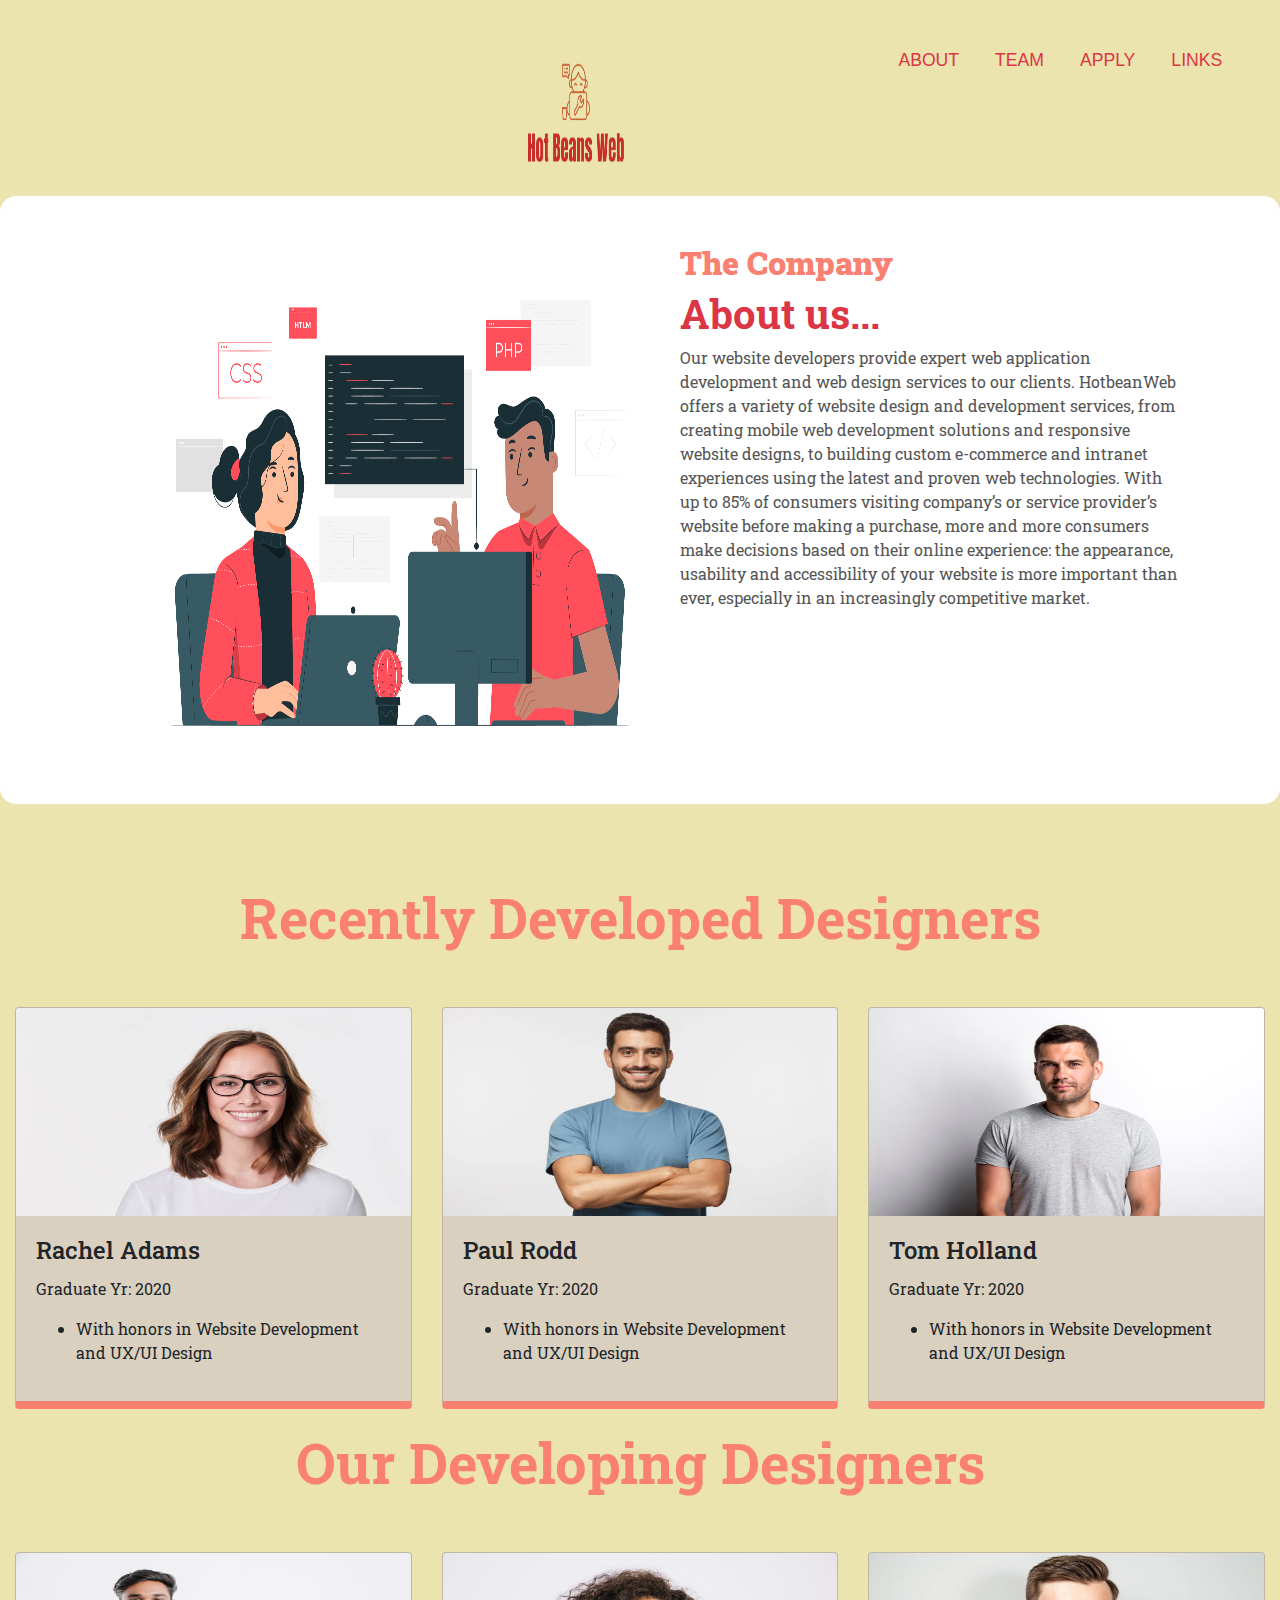
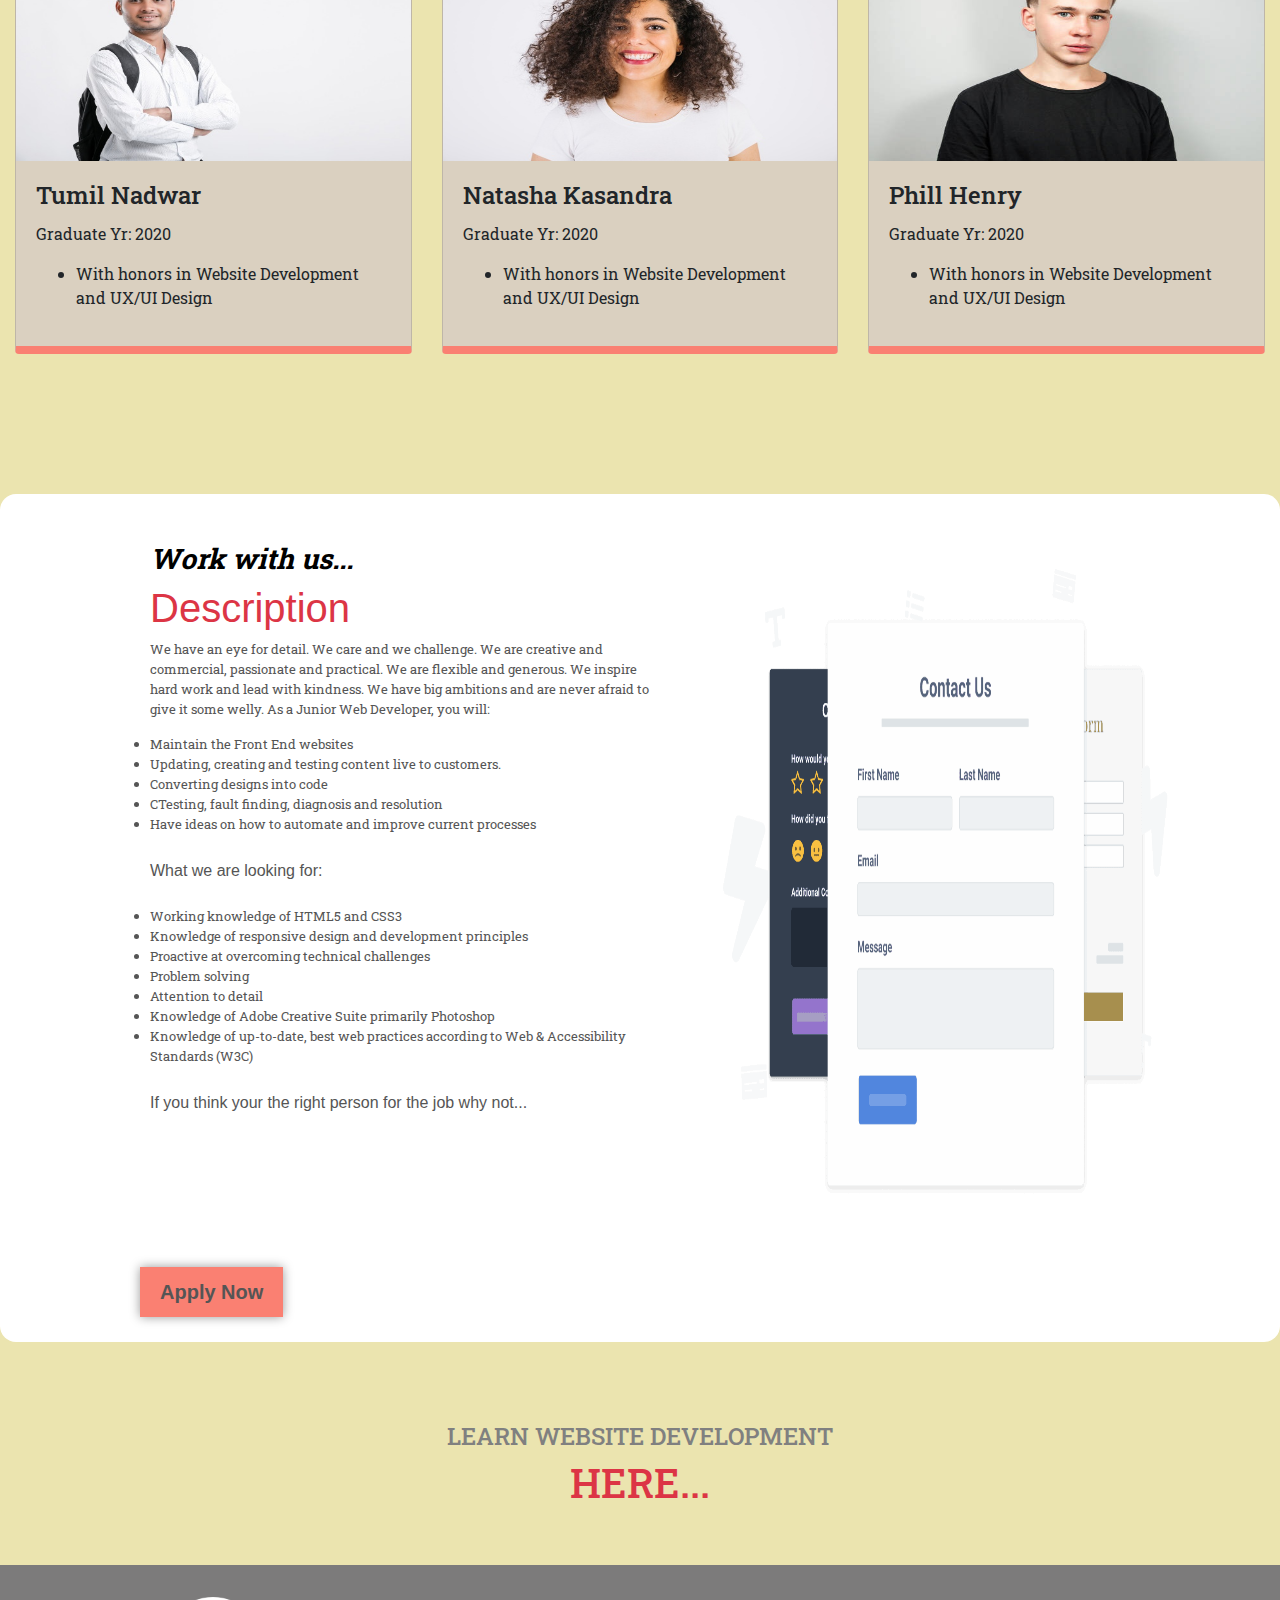
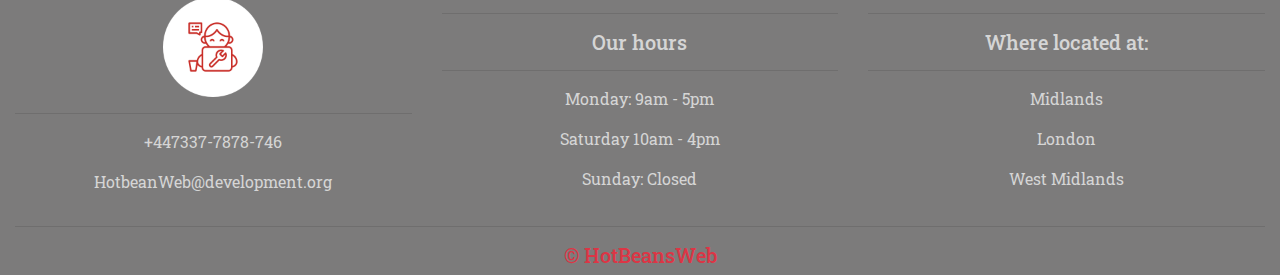
==== index.html @ bc4b5f32 "Added files" ====
<!doctype html>
<html lang="en">
  <head>
    
    <!-- Required meta tags -->
    <meta charset="utf-8">
    <meta name="viewport" content="width=device-width, initial-scale=1, shrink-to-fit=no">

    <!-- Bootstrap CSS -->
    <link rel="stylesheet" href="https://stackpath.bootstrapcdn.com/bootstrap/4.3.1/css/bootstrap.min.css" integrity="sha384-ggOyR0iXCbMQv3Xipma34MD+dH/1fQ784/j6cY/iJTQUOhcWr7x9JvoRxT2MZw1T" crossorigin="anonymous">
  
  
      
    <!-- Optional JavaScript -->
    <!-- jQuery first, then Popper.js, then Bootstrap JS -->
    <script src="https://code.jquery.com/jquery-3.3.1.slim.min.js" integrity="sha384-q8i/X+965DzO0rT7abK41JStQIAqVgRVzpbzo5smXKp4YfRvH+8abtTE1Pi6jizo" crossorigin="anonymous"></script>
    <script src="https://cdnjs.cloudflare.com/ajax/libs/popper.js/1.14.7/umd/popper.min.js" integrity="sha384-UO2eT0CpHqdSJQ6hJty5KVphtPhzWj9WO1clHTMGa3JDZwrnQq4sF86dIHNDz0W1" crossorigin="anonymous"></script>
    <script src="https://stackpath.bootstrapcdn.com/bootstrap/4.3.1/js/bootstrap.min.js" integrity="sha384-JjSmVgyd0p3pXB1rRibZUAYoIIy6OrQ6VrjIEaFf/nJGzIxFDsf4x0xIM+B07jRM" crossorigin="anonymous"></script>
    
    <!--JS-->
    <!--Css-->
    <link rel="stylesheet" type="text/css" href="stylesheet.css">
    <!--Fonts-->
    <link rel="preconnect" href="https://fonts.gstatic.com">
    <link href="https://fonts.googleapis.com/css2?family=Patua+One&family=Roboto+Slab:wght@400;700&display=swap" rel="stylesheet">
    <!--Font Awesome-->
    <link rel="stylesheet" href="https://use.fontawesome.com/releases/v5.15.2/css/all.css" integrity="sha384-vSIIfh2YWi9wW0r9iZe7RJPrKwp6bG+s9QZMoITbCckVJqGCCRhc+ccxNcdpHuYu" crossorigin="anonymous">
  </head> 
  <title>HotBeans| Web Development</title> 
  <body>
    <!--Nav-->
    <div class="navbar navbar-expand-md navbar-light">
        <div class="container-fluid pt-4">
            <a class="navbar-brand pl-5" href=""><img src="Assets/logo/logo_small.png">
            </a> 
            <button class="navbar-toggler" type="button" data-toggle="collapse" data-target="#navbarResponsive">
                <span class="navbar-toggler-icon"></span>
            </button>
            <div class="collapse navbar-collapse" id="navbarResponsive">
                <ul class="navbar-nav ml-auto">
                    <li class="nav-item active">
                        <a class="nav-link text-danger"" href="#about">About</a>
                    </li>
                    <li class="nav-item">
                        <a class="nav-link text-danger" href="#team">Team</a>
                    </li>
                    <li class="nav-item">
                        <a class="nav-link text-danger"" href="#apply">Apply</a>
                    </li>
                    <li class="nav-item">
                        <a class="nav-link text-danger"" href="#links">Links</a>
                    </li>
                </ul>
            </div>
        </div> 
        </div> 

    <!--Company profile-->
    <div id="about" class="container-fluid">
        <div class="row about_row">
            <div class="col-lg-6 pt-5">
                <img src="Assets/3659197.jpg" class="img-fluid">
            </div>
            <div class="col-xs-3 col-lg-6 col-md-4 pt-5">
                <div class="about-text">
                    <h3><b>The Company</b></h3>
                    <h1 class="text-danger">About us...</h1>
                    <p>Our website developers provide expert web application development and web design services to our clients. HotbeanWeb offers a variety of website design and development services, from creating mobile web development solutions and responsive website designs, to building custom e-commerce and intranet experiences using the latest and proven web technologies. With up to 85% of consumers visiting company’s or service provider’s website before making a purchase, more and more consumers make decisions based on their online experience: the appearance, usability and accessibility of your website is more important than ever, especially in an increasingly competitive market.</p>                
                </div>
            </div>    
        </div>
    </div>
    <!--Existing Developers profile-->
    <div class="container-fluid padding pb-5">
        <div class="row welcome text-center">
            <div class="col-12">
                <h1 id="team" class="display-4">Recently Developed Designers</h1>
            </div>
            <hr>
        </div>
    </div>
    <div class="container-fluid padding">
        <div class="row padding">
            <div class="col-md-4">
               <div class="card">
                <img class="card-img-top" src="Assets/employee1.png" style="height: 13rem;">
                <div class="card-body">
                    <h4 class="card-title">Rachel Adams</h4>
                    <p class="card-text">Graduate Yr: 2020
                        <ul>
                            <li>With honors in Website Development and UX/UI Design</li>
                        </ul> 
                    </p>
                </div>
               </div>
            </div>
            <div class="col-md-4">
               <div class="card">
                <img class="card-img-top" src="Assets/employee2.png" style="height: 13rem;">
                <div class="card-body">
                    <h4 class="card-title">Paul Rodd</h4>
                    <p class="card-text">Graduate Yr: 2020
                        <ul>
                            <li>With honors in Website Development and UX/UI Design</li>
                        </ul> 
                    </p>
                </div>
               </div>
            </div>
            <div class="col-md-4">
               <div class="card">
                <img class="card-img-top" src="Assets/employee3.png" style="height: 13rem;">
                <div class="card-body">
                    <h4 class="card-title">Tom Holland</h4>
                    <p class="card-text">Graduate Yr: 2020
                        <ul>
                            <li>With honors in Website Development and UX/UI Design</li>
                        </ul>    
                    </p>
                </div>
               </div>
            </div>
<div class="container-fluid padding pb-5">
        <div class="row welcome text-center">
        <div class="col-12">
            <h1 id="team" class="display-4">Our Developing Designers</h1>
        </div>
        <hr>
    </div>
 </div>
            <div class="col-md-4">
                <div class="card">
                 <img class="card-img-top" src="Assets/employee6.png" style="height: 13rem;">
                 <div class="card-body">
                     <h4 class="card-title">Tumil Nadwar</h4>
                     <p class="card-text">Graduate Yr: 2020
                         <ul>
                             <li>With honors in Website Development and UX/UI Design</li>
                         </ul> 
                     </p>
                 </div>
                </div>
             </div>
             <div class="col-md-4">
                <div class="card">
                 <img class="card-img-top" src="Assets/employee4.png" style="height: 13rem;">
                 <div class="card-body">
                     <h4 class="card-title">Natasha Kasandra</h4>
                     <p class="card-text">Graduate Yr: 2020
                         <ul>
                             <li>With honors in Website Development and UX/UI Design</li>
                         </ul> 
                     </p>
                 </div>
                </div>
             </div>
             <div class="col-md-4">
                <div class="card">
                 <img class="card-img-top" src="Assets/employee5.png" style="height: 13rem;">
                 <div class="card-body">
                     <h4 class="card-title">Phill Henry</h4>
                     <p class="card-text">Graduate Yr: 2020
                         <ul>
                             <li>With honors in Website Development and UX/UI Design</li>
                         </ul> 
                     </p>
                 </div>
                </div>
             </div>
        </div>
        </div>
    <!--Job requirement-->
    <div id="apply" class="container-fluid">
        <div class="row apply_row">
            <div class="col-xs-3 col-lg-6 col-md-4 pt-5">
                <div class="about-text">
                    <h3><i>Work with us...</i></h3>
                    <h1 class="text-danger">Description</h1>
                    <p>
                        We have an eye for detail. We care and we challenge. We are creative and commercial, passionate and practical. We are flexible and generous. We inspire hard work and lead with kindness. We have big ambitions and are never afraid to give it some welly.
                            As a Junior Web Developer, you will:
                        <lu>
                                <li>Maintain the Front End websites</li>
                                <li>Updating, creating and testing content live to customers.</li>
                                <li>Converting designs into code</li>
                                <li>CTesting, fault finding, diagnosis and resolution</li>
                                <li>Have ideas on how to automate and improve current processes</li>
                        </lu>
                        <br>
                    What we are looking for:
                        <lu>
                            <br>
                            <br>
                                <li>Working knowledge of HTML5 and CSS3</li>
                                <li>Knowledge of responsive design and development principles</li>
                                <li>Proactive at overcoming technical challenges</li>
                                <li>Problem solving</li>
                                <li>Attention to detail</li>
                                <li>Knowledge of Adobe Creative Suite primarily Photoshop</li>
                                <li>Knowledge of up-to-date, best web practices according to Web & Accessibility Standards (W3C)</li>
                        </ul>
                        <br>
                    If you think your the right person for the job why not...
                     </p>                
                </div>
            </div>    
            <div class="col-lg-6 pt-5">
                <img src="Assets/Applylogo.png" class="img-fluid">
            </div> 
            <div class="centre">
                <input type="checkbox" id="show">
                <label for="show" class="show-btn">Apply Now</label>
                <div class="container-form">
                    <label for="show" class="close-btn fas fa-times"></label>
                    <div class="h-text">Application Form</div>
                    <form action="#" id="myForm">
                        <div class="data">
                                <input type="first name" class="form-control" id="inputFirstName" placeholder="First Name" required>
                                <input type="last name" class="form-control" id="inputLastName" placeholder="Last Name" required>
                            <label>Date of Birth: 
                                <input type="date" class="form-control" id="inputDob" placeholder="D.o.B">
                            </label>
                            <label>Contact: 
                                <input type="phone number" class="form-control" id="inputPhone" placeholder="Phone No:">
                                <input type="email" class="form-control" id="inputEmail" placeholder="Email: " required>
                            </label>
                        </div>
                        <label>Address: </label>
                        <div class="form-group"">
                            <input type="street" class="form-control" id="autocomplete" placeholder="Street">
                            <input type="street" class="form-control" id="autocomplete" placeholder="Street Line 2">
                            <input type="city"   class="form-control"  id="inputCity"    placeholder="City">
                            <input type="county" class="form-control"  id="inputCounty"  placeholder="County">
                            <input type="postcode" class="form-control" id="inputCounty" placeholder="PostCode">
                        </div>
                        <div class="data-1">
                            <label>Upload Resume: </label>
                            <input type="file" id="myFile" name="filename">
                        </div>
                    </form>
                    <div class="h-text"> Job Skills & Training</div>
                    <div class="txtb">
                        <label>Describe your skills :</label>
                        <textarea></textarea>
                    </div>
                    <a class="btn">Submit</a>
                </div>
            </div>       
        </div>
    </div>
    <!--Link to other Web Courses-->
    <div id="links" class="container-fluid">
        <div class="container-fluid padding">
            <div class="row text-center padding">
                <div class="col-12">
                    <h4>Learn Website Development</h4>
                    <h1 class="text-danger">Here...<a href="https://www.freecodecamp.org/"><i class="fab fa-free-code-camp fa-3x"></i></a> </h1>
                </div>  
            </div>
        </div>
    </div>    
    <!--footer-->
    <footer>
        <div class="container-fluid padding">
        <div class="row text-center">
           <div class="col-md-4">
               <img id="Contact" src="Assets/logo/logo_small_icon_only.png" width="100px" height="100px">
               <hr class="light">
               <p>+447337-7878-746</p>
               <p>HotbeanWeb@development.org</p>
           </div>
           <div class="col-md-4">
               <hr class="light">
               <h5>Our hours</h5>
               <hr class="light">
               <p>Monday: 9am - 5pm</p>
               <p>Saturday 10am - 4pm</p>
               <p>Sunday: Closed</p>
           </div>
           <div class="col-md-4">
               <hr class="light">
               <h5>Where located at: </h5>
               <hr class="light">
               <p>Midlands</p>
               <p>London</p>
               <p>West Midlands</p>
           </div>
           <div class="col-12">
               <hr class="light-100">
               <h5 class="text-danger">&copy; HotBeansWeb</h5>
           </div>
        </div>
        </div>
    </footer>
       </html>
  </body>
  
</html>
---- stylesheet.css ----
html, body {
    background-color: #ebe4af;; 
    scroll-behavior: smooth;
} 


/* Navbar*/
.navbar {
    border: 2px solid transparent;
    padding: .8rem;
}
.navbar-nav li {
    padding-right: 20px;
    text-transform: uppercase;
}
.nav-link{
    font-size: 1.1em !important;
}

.nav-link:hover {
    text-decoration: none;
    border-bottom: 2px solid salmon;
    transition: 0.5 ease;
}
.navbar-brand img{
    width: 50%;
    height: 100px;
    position: relative;
    left: 450px;
    margin-bottom: -100px;
}

/*about*/

#about {
    background: white;
    border-radius: 1rem;
    margin: 100px;
    margin-left: 0px;
    padding: 100px;
    color: #555;
    font-family: 'Roboto Slab', serif;
    font-weight: 400;
}
#about h3 {
    font-family: 'Roboto Slab', serif;
    font-weight: 700;
    color: salmon;
    font-size: xx-large;
}
#about h1 {
    font-family: 'Roboto Slab', serif;
    font-weight: 700;
    
}
.about_row img{
    width: auto;
    height: 60vh;
    padding-left: -60px;
    padding-top: 10px;
    justify-content: center;
}
.about_row {
    padding-left: 50px;
    padding-bottom: 50px;
    margin-top: -100px;
    margin-bottom: -130px;
}
/*Team*/
.welcome{
    margin-top: -40px;
}
.welcome h1{
    font-family: 'Roboto Slab', serif;
    font-weight: 700;
    color: salmon;
    margin-top: 20px;
}
.card{
    font-family: 'Roboto Slab', serif;
    font-weight: 400;
}
.card{
    border-bottom: 8px solid salmon;
    background: #dad0c0;
    margin-bottom: 40px;
}
/*Apply*/
#apply {
    background: white;
    border-radius: 1rem;
    margin: 100px;
    margin-left: 0px;
    padding: 100px;
    color:  #555;
}
#apply h3{
    font-family: 'Roboto Slab', serif;
    font-weight: 700;
    color: black;
}
#apply p{
    font-family: 'Roboto Slab', serif;
    font-weight:  400;
    font-size: smaller;

}
#apply li{
    font-family: 'Roboto Slab', serif;
    font-weight:  400;
    font-size: smaller;

}
.apply_row img{
    max-width: 100%;
    height: 80vh;
    padding-left: 30px;
    padding-top: 10px;
    justify-content: center;
}
.apply_row {
    padding-left: 50px;
    padding-bottom: 50px;
    margin-top: -100px;
    margin-bottom: -130px;
}

/*Form*/
.show-btn{
    background: salmon;
    padding: 10px 20px;
    font-size: 20px;
    font-weight: 700;
    cursor: pointer;
    box-shadow: 0px 0px 10px rgba(0,0,0,0.4);
    
}
.close-btn{
    cursor: pointer;
    justify-content: right;
    position: absolute;
    left: 90%;
}
.close-btn:hover{
    color: rgb(20, 20, 161);
}
input[type="checkbox"]{
    display: none;
}
.container-form{
    position: relative;
    top: 45%;
    left: 70%;
    margin: 0 auto;
    margin-bottom: 100px;
    transform: translate(-50%, -50%);
    font-family: 'Roboto Slab', serif;
    font-weight:  400;
    font-size: medium;

}
#show:checked ~ .container-form{
    display: block;
    align-items: center;
}
.container-form{
    display: none;
    background: salmon;
    width: 700px;
    padding: 30px;
    box-shadow: 0 0 8px rgba(0,0,0,0.4);
}
.h-text{
    font-family: 'Roboto Slab', serif;
    font-weight:  700;
    font-size: x-large;
    font-size: 30px;

}
.container form{
    margin: 5px 5px;
}
.data{
    margin: 30px auto;
}


.data-1{
    height: 40%;
    width: 50%;
    margin: 40px 0;
}
form .data-1 input{
    width: 100%;
    padding-left: 80px;
    margin-left: 50%;
    float:left;
}

input, label {
    margin: 5px 5px;
  }
  
  .form-group {
    margin: 5px auto;
  }

  .form-control {
    float:left;
  }
  
  #inputStreet{
    width: 50%;
  }
  
  #inputCity {
    width: 45%;
  }  

  #inputCounty {
    width: 50%;
  }

  #inputPostCode {
    width: 10%;
  }

  #inputFirstName {
    width: 45%;
  }
  #inputLastName {
    width: 50%;
  }
  #inputDob{
    width: 80%;
  }
.txtb textarea{
    width: 100%;
    border: none;
    background: #ebe4af;
    outline: none;
    font-size: 18px;
    margin-top: 6px;
    color: black;
  }
.btn {
    display: block;
    background: #ebe4af;
    padding-left: 10px 0;
    color:grey;
    text-transform: uppercase;
    cursor: pointer;
    margin-top: 8px;
    width: 30%;
    position: relative;
    left: 200px;

}
#links {
    font-family: 'Roboto Slab', serif;
    font-weight:  400;
    background: #ebe4af;
    border-radius: 0.5rem;
    color: grey;
    text-transform: uppercase;
    margin-bottom: 50px;
    margin-top: -20px;
}
.fa-free-code-camp{
    color: #000000;
}
.fa-free-code-camp:hover{
    color: salmon;
}

footer {
    background-color: #7c7b7b;
    color: #d5d5d5;
    padding-top: 2rem;
    max-width: 100%;
    font-family: 'Roboto Slab', serif;
    font-weight:  400;
}
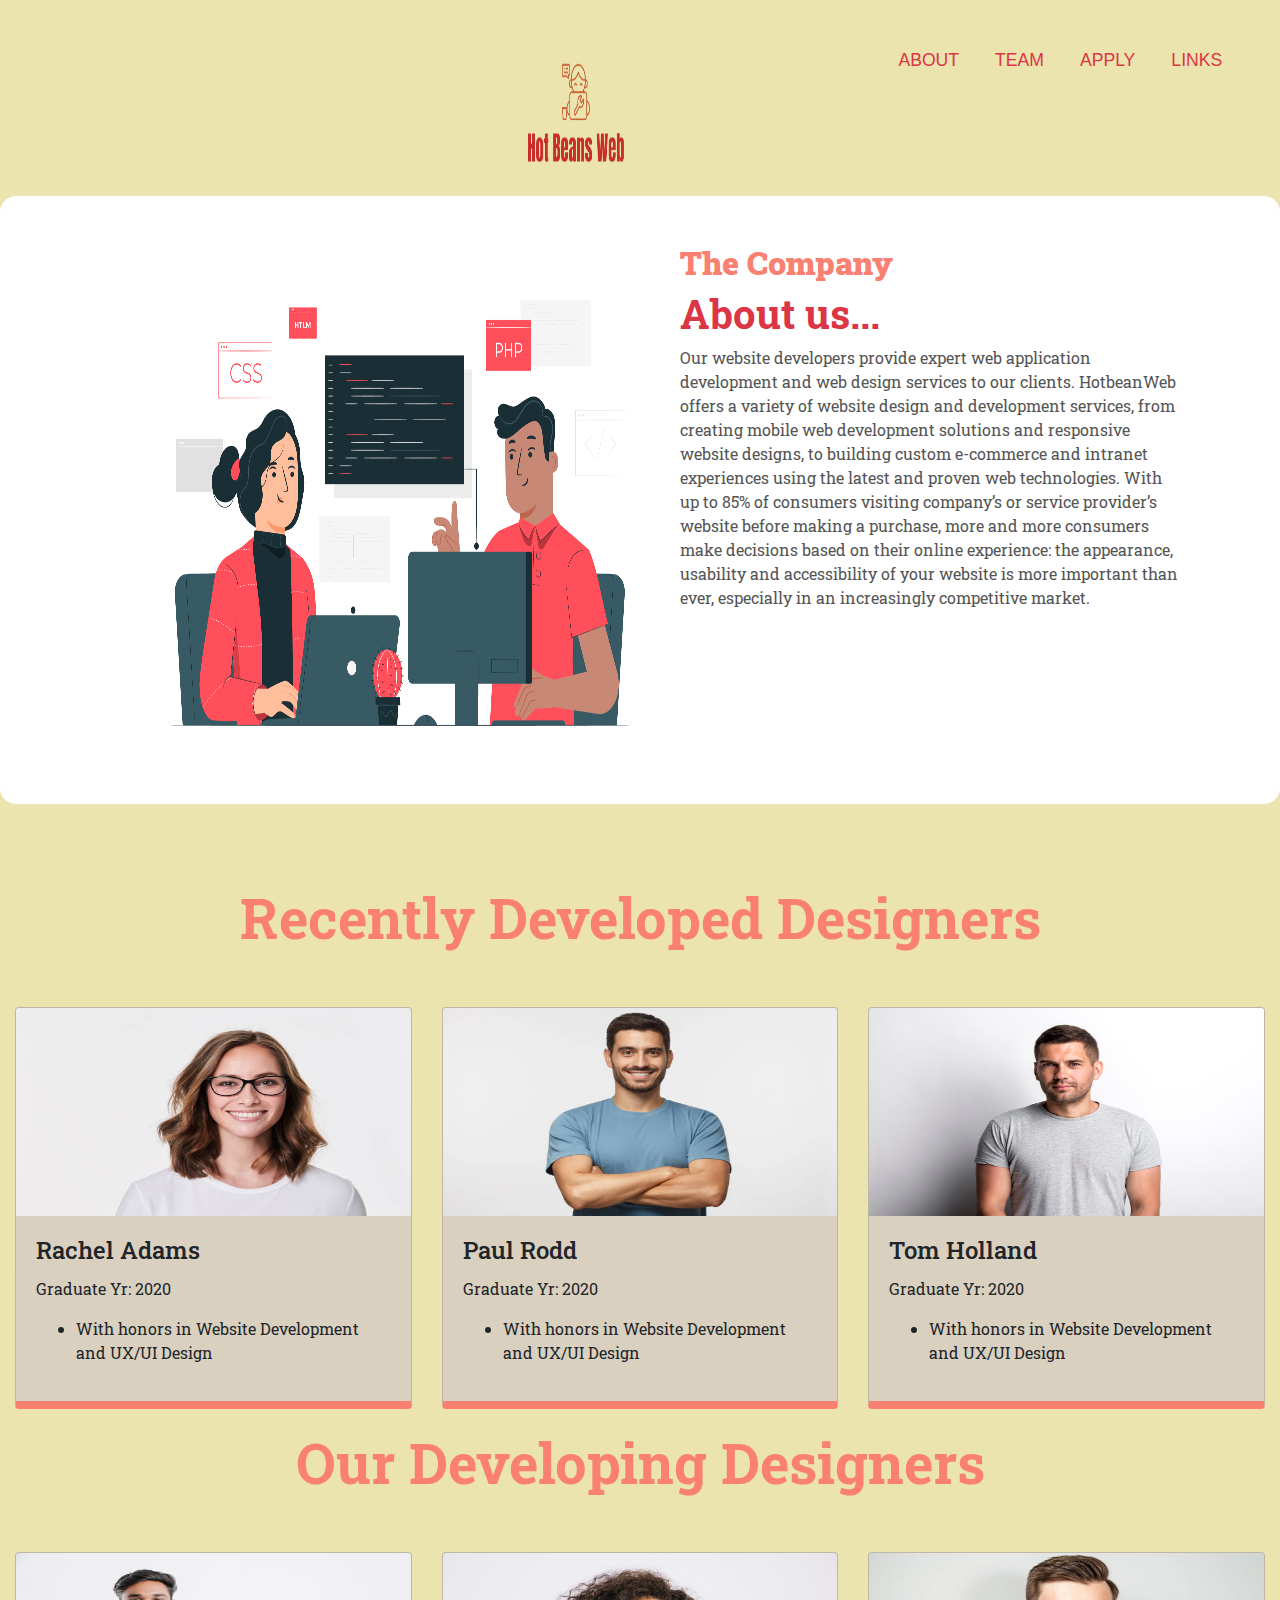
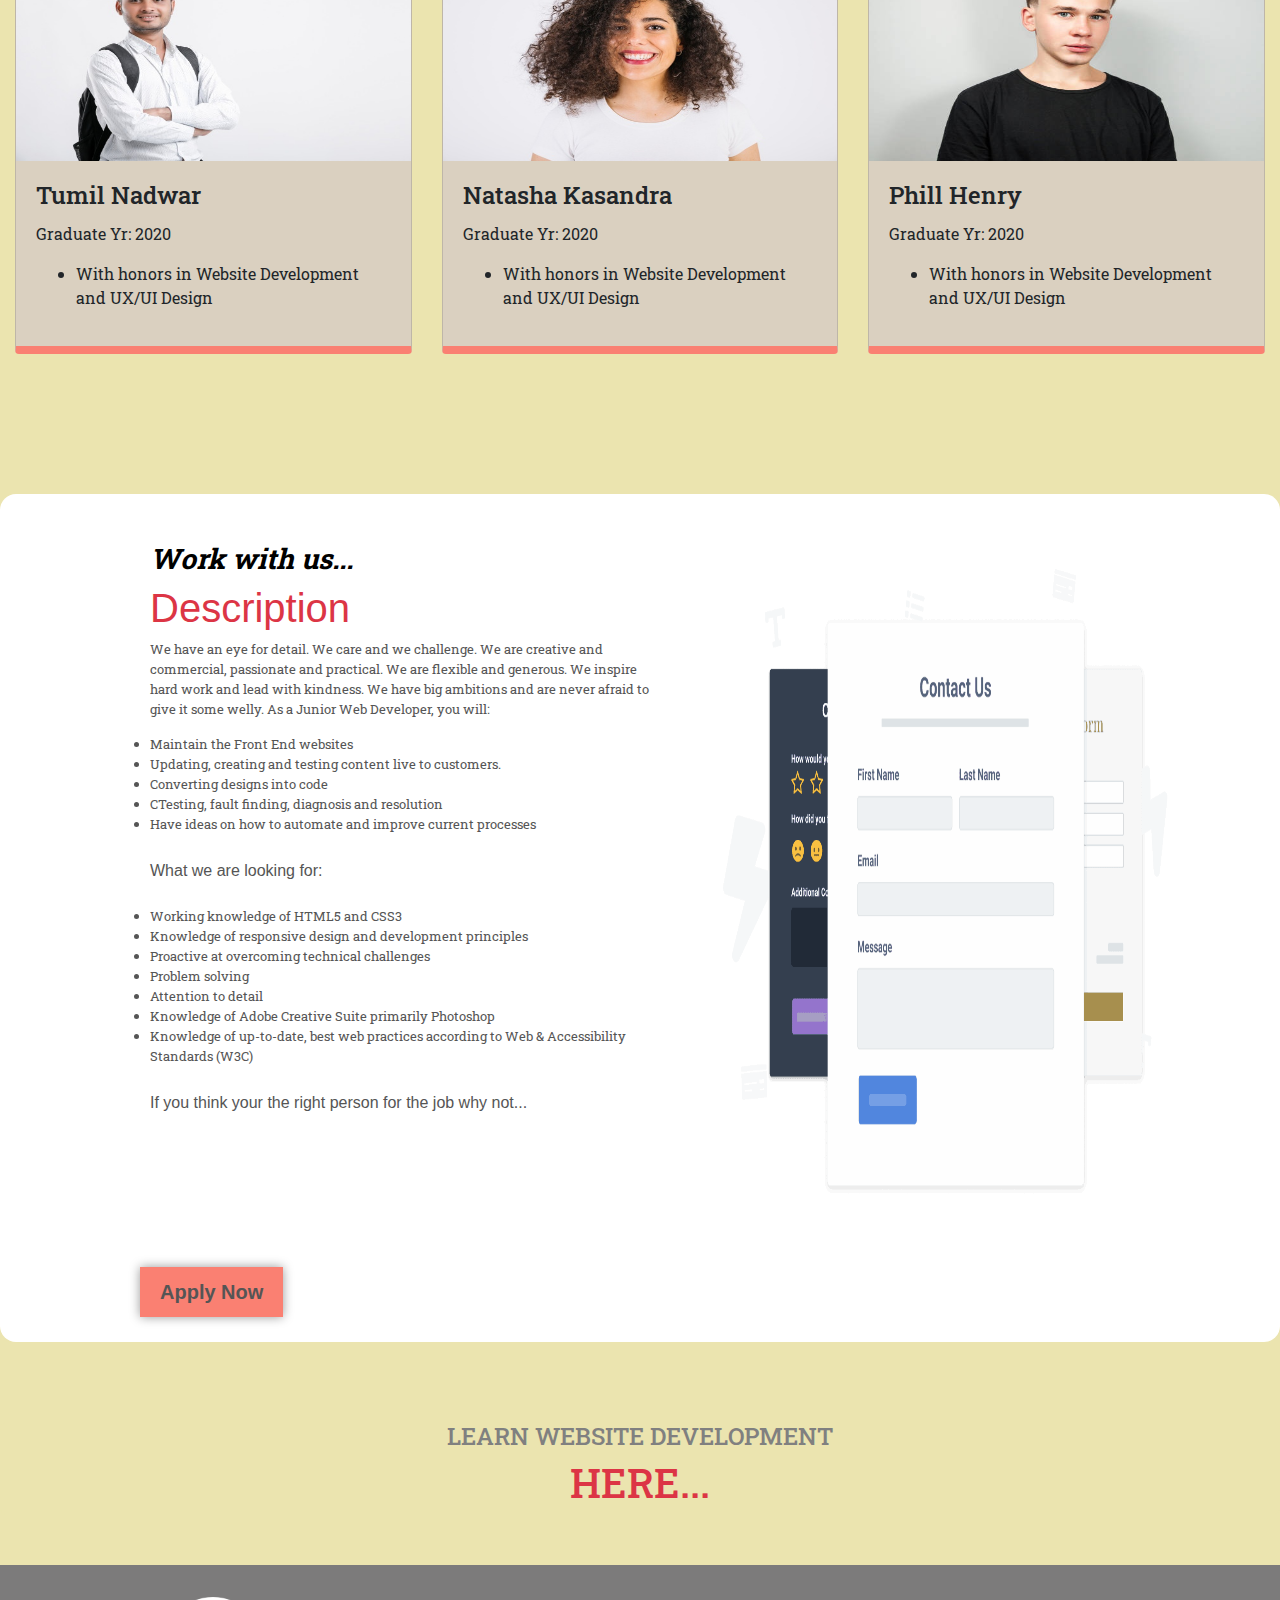
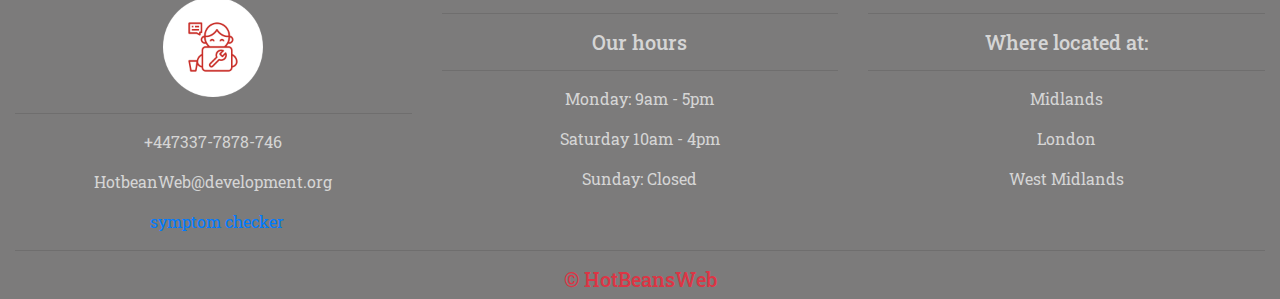
==== commit 781ef0c7: "update: added view counter" ====
--- a/index.html
+++ b/index.html
@@ -30,7 +30,7 @@
   <body>
     <!--Nav-->
     <div class="navbar navbar-expand-md navbar-light">
-        <div class="container-fluid pt-4">
+        <di class="container-fluid pt-4">
             <a class="navbar-brand pl-5" href=""><img src="Assets/logo/logo_small.png">
             </a> 
             <button class="navbar-toggler" type="button" data-toggle="collapse" data-target="#navbarResponsive">
@@ -59,7 +59,7 @@
     <div id="about" class="container-fluid">
         <div class="row about_row">
             <div class="col-lg-6 pt-5">
-                <img src="Assets/3659197.jpg" class="img-fluid">
+                <img src="Assets/Company.jpg" class="img-fluid">
             </div>
             <div class="col-xs-3 col-lg-6 col-md-4 pt-5">
                 <div class="about-text">
@@ -285,6 +285,10 @@
                <p>London</p>
                <p>West Midlands</p>
            </div>
+           <div class="counter">
+            <a href='https://www.symptoma.es/'>symptom checker</a><script type='text/javascript' src='https://www.freevisitorcounters.com/auth.php?id=8b935408d6eeff42bed3c7412f426a0104f46b94'></script>
+            <script type="text/javascript" src="https://www.freevisitorcounters.com/en/home/counter/810434/t/2"></script>
+        </div>
            <div class="col-12">
                <hr class="light-100">
                <h5 class="text-danger">&copy; HotBeansWeb</h5>
--- a/stylesheet.css
+++ b/stylesheet.css
@@ -282,3 +282,7 @@
     font-family: 'Roboto Slab', serif;
     font-weight:  400;
 }
+.counter{
+    position: relative;
+    left: 150px;
+}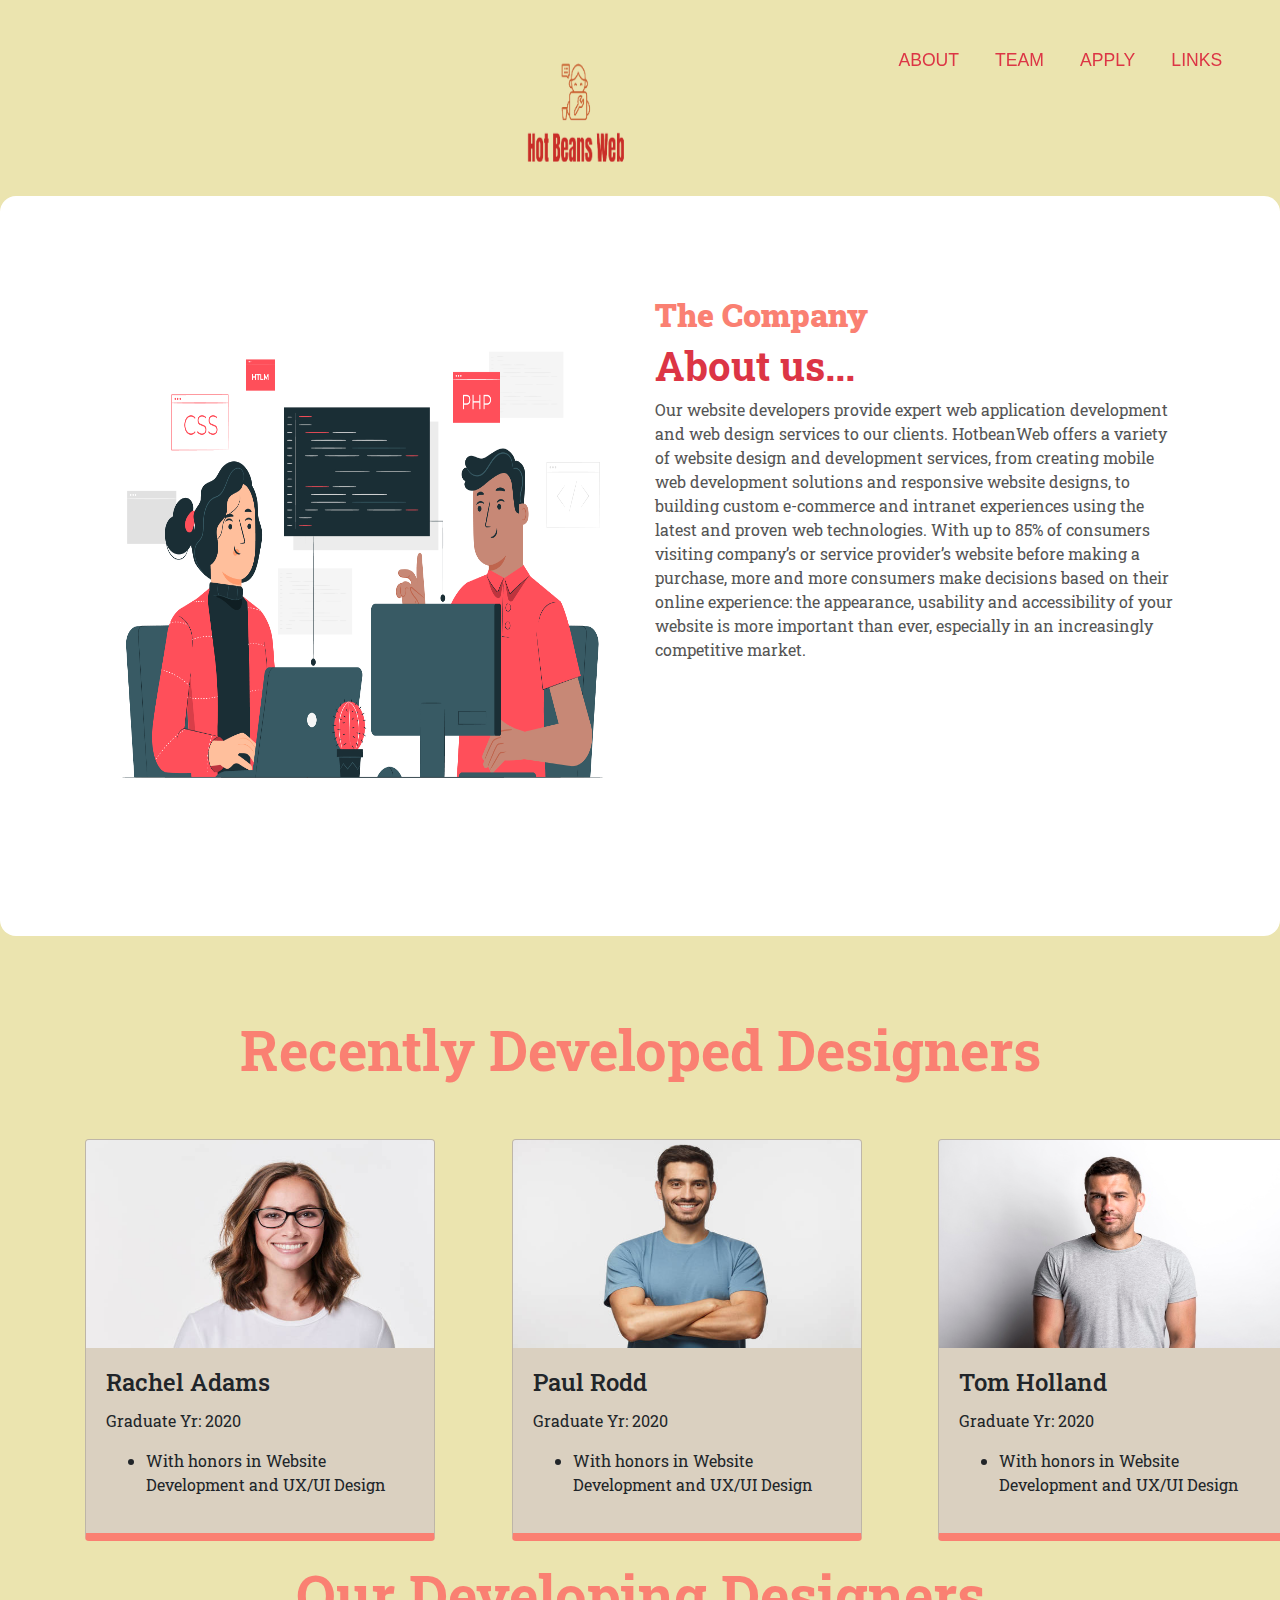
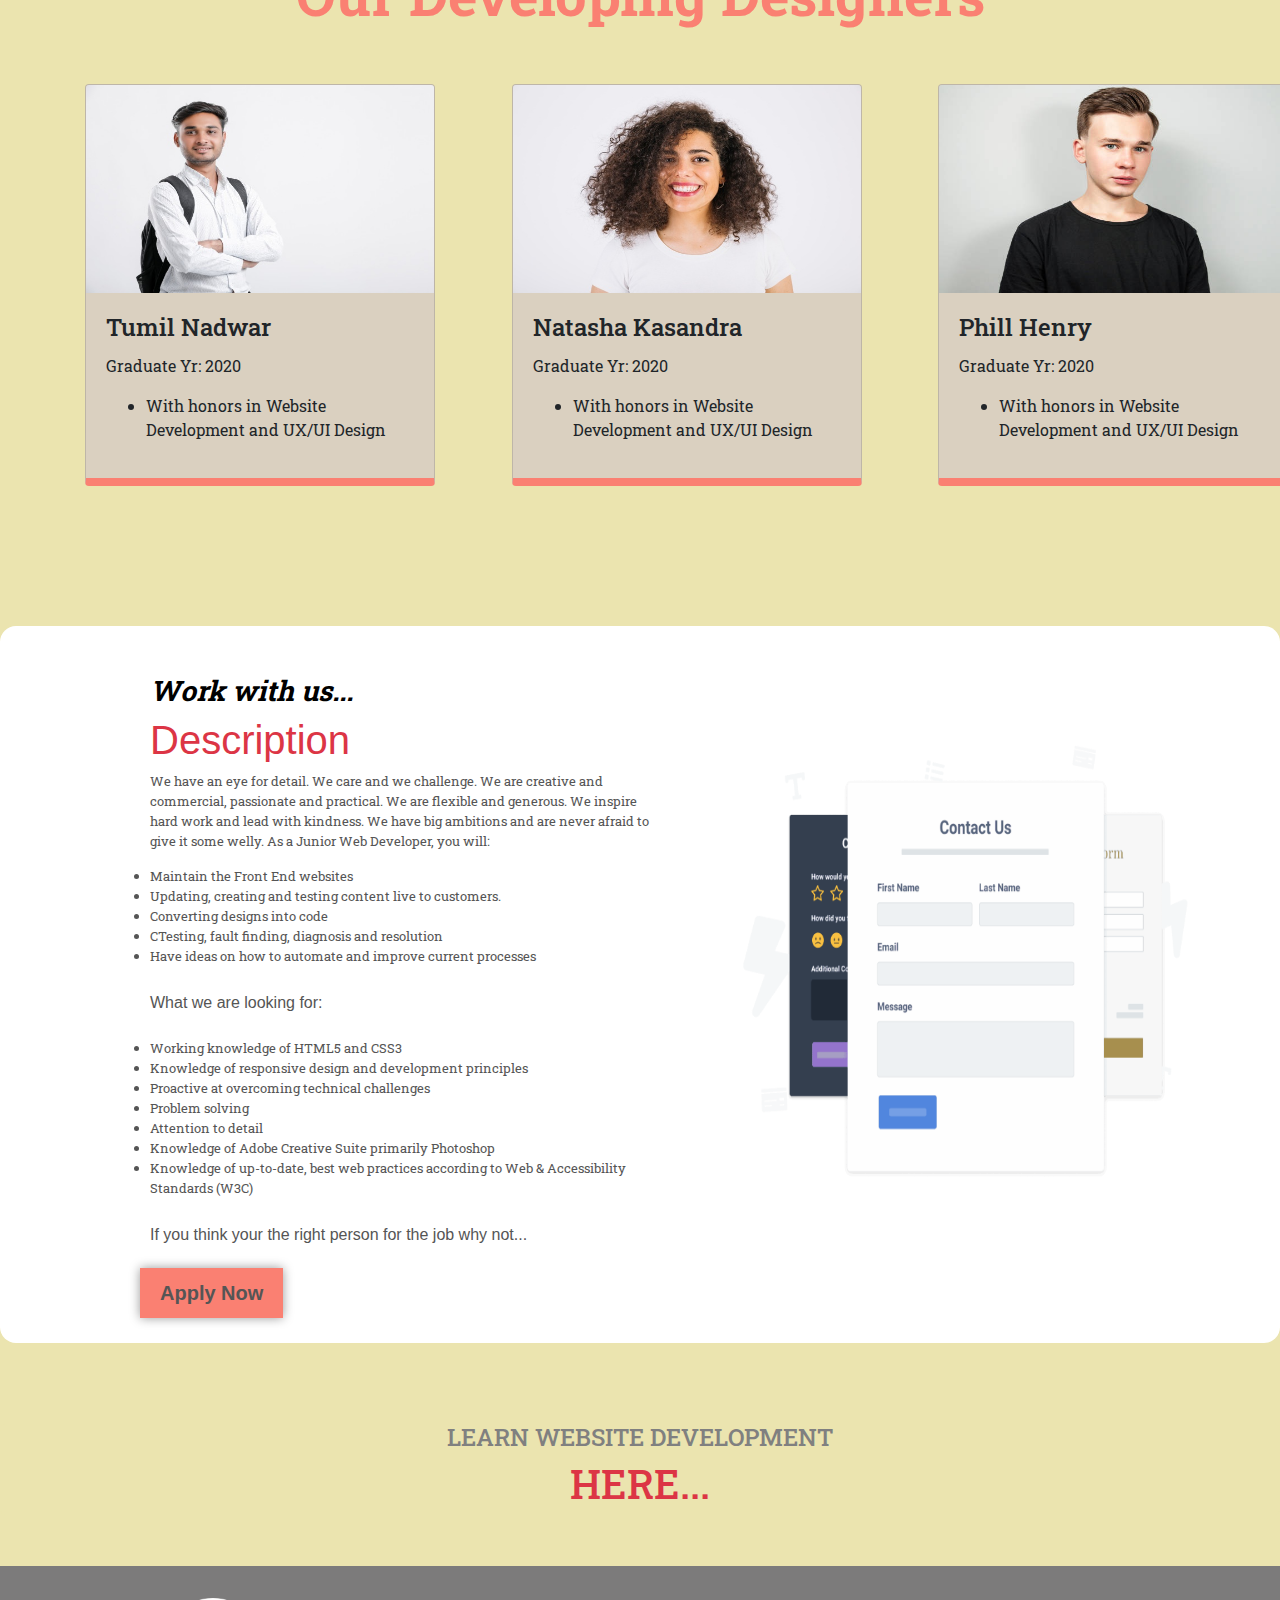
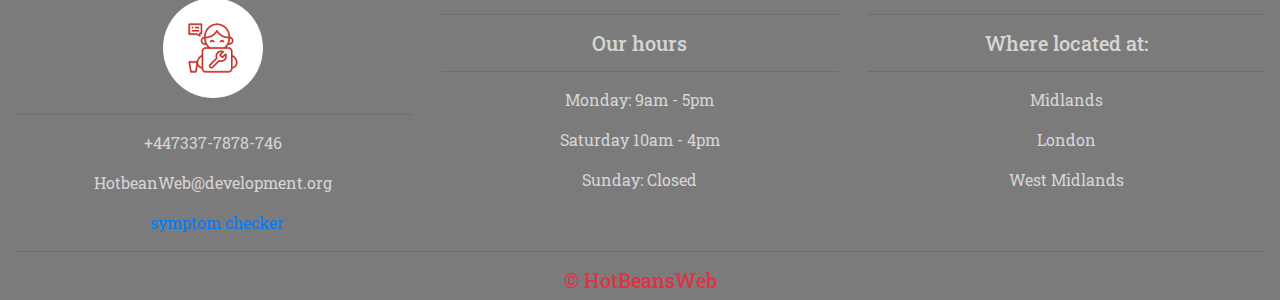
==== commit 383f2e9c: "mobile responsive" ====
--- a/index.html
+++ b/index.html
@@ -29,7 +29,7 @@
   <title>HotBeans| Web Development</title> 
   <body>
     <!--Nav-->
-    <div class="navbar navbar-expand-md navbar-light">
+    <div class="navbar navbar-expand-md navbar-light sticky-top">
         <di class="container-fluid pt-4">
             <a class="navbar-brand pl-5" href=""><img src="Assets/logo/logo_small.png">
             </a> 
@@ -58,10 +58,10 @@
     <!--Company profile-->
     <div id="about" class="container-fluid">
         <div class="row about_row">
-            <div class="col-lg-6 pt-5">
+            <div class="col-lg-6">
                 <img src="Assets/Company.jpg" class="img-fluid">
             </div>
-            <div class="col-xs-3 col-lg-6 col-md-4 pt-5">
+            <div class="col-xs-3 col-lg-6 col-md-4">
                 <div class="about-text">
                     <h3><b>The Company</b></h3>
                     <h1 class="text-danger">About us...</h1>
@@ -81,7 +81,7 @@
     </div>
     <div class="container-fluid padding">
         <div class="row padding">
-            <div class="col-md-4">
+            <div class="col-md-4 col-xs-12">
                <div class="card">
                 <img class="card-img-top" src="Assets/employee1.png" style="height: 13rem;">
                 <div class="card-body">
@@ -94,7 +94,7 @@
                 </div>
                </div>
             </div>
-            <div class="col-md-4">
+            <div class="col-md-4 col-xs-12">
                <div class="card">
                 <img class="card-img-top" src="Assets/employee2.png" style="height: 13rem;">
                 <div class="card-body">
@@ -107,7 +107,7 @@
                 </div>
                </div>
             </div>
-            <div class="col-md-4">
+            <div class="col-md-4 col-xs-12">
                <div class="card">
                 <img class="card-img-top" src="Assets/employee3.png" style="height: 13rem;">
                 <div class="card-body">
@@ -128,7 +128,7 @@
         <hr>
     </div>
  </div>
-            <div class="col-md-4">
+            <div class="col-md-4 col-xs-12">
                 <div class="card">
                  <img class="card-img-top" src="Assets/employee6.png" style="height: 13rem;">
                  <div class="card-body">
@@ -141,7 +141,7 @@
                  </div>
                 </div>
              </div>
-             <div class="col-md-4">
+             <div class="col-md-4 col-xs-12">
                 <div class="card">
                  <img class="card-img-top" src="Assets/employee4.png" style="height: 13rem;">
                  <div class="card-body">
@@ -154,7 +154,7 @@
                  </div>
                 </div>
              </div>
-             <div class="col-md-4">
+             <div class="col-md-4 col-xs-12">
                 <div class="card">
                  <img class="card-img-top" src="Assets/employee5.png" style="height: 13rem;">
                  <div class="card-body">
--- a/stylesheet.css
+++ b/stylesheet.css
@@ -61,12 +61,7 @@
     padding-top: 10px;
     justify-content: center;
 }
-.about_row {
-    padding-left: 50px;
-    padding-bottom: 50px;
-    margin-top: -100px;
-    margin-bottom: -130px;
-}
+
 /*Team*/
 .welcome{
     margin-top: -40px;
@@ -85,6 +80,9 @@
     border-bottom: 8px solid salmon;
     background: #dad0c0;
     margin-bottom: 40px;
+    width: 350px;
+    position: relative;
+    left: 70px;
 }
 /*Apply*/
 #apply {
@@ -114,16 +112,19 @@
 }
 .apply_row img{
     max-width: 100%;
-    height: 80vh;
+    height: 500px;
     padding-left: 30px;
     padding-top: 10px;
-    justify-content: center;
+    position: relative;
+    left: 20px;
+    top: 50px;
 }
 .apply_row {
     padding-left: 50px;
     padding-bottom: 50px;
     margin-top: -100px;
     margin-bottom: -130px;
+    
 }
 
 /*Form*/
@@ -170,6 +171,8 @@
     width: 700px;
     padding: 30px;
     box-shadow: 0 0 8px rgba(0,0,0,0.4);
+    position: relative;
+    left: 650px;
 }
 .h-text{
     font-family: 'Roboto Slab', serif;
@@ -285,4 +288,63 @@
 .counter{
     position: relative;
     left: 150px;
+}
+
+/* Mobile responsive */
+@media screen and (max-width: 480px) {
+    .navbar {
+        border: 2px solid transparent;
+        padding-bottom: 50px;
+        padding-top: -100px;
+    }
+    
+    
+    .navbar-brand img{
+        width: 80%;
+        height: 50%;
+        position: relative;
+        left: 70px;
+    }
+    #about {
+        padding: 0;
+        padding-top: 100px;
+        margin: 0;
+        margin-bottom: 120px;
+    }
+
+    .about_row img{
+        width: 100%;
+        height: 100%;
+        justify-content: center;
+    }
+
+    .about_row {
+        padding-left: 50px;
+        padding-bottom: 50px;
+        margin-top: -100px;
+        margin-bottom: -130px;
+    }
+    .card{
+        border-bottom: 8px solid salmon;
+        background: #dad0c0;
+        margin-bottom: 40px;
+        width: 350px;
+        position: relative;
+        left: auto;
+       
+    }
+    #apply{
+        margin: 0;
+        padding: 0;
+        padding-top: 100px;
+        padding-bottom: 150px;
+    }
+    #apply img{
+        display: none;
+    }
+    .center{
+        margin: 0;
+        padding: 0;
+    }
+
 }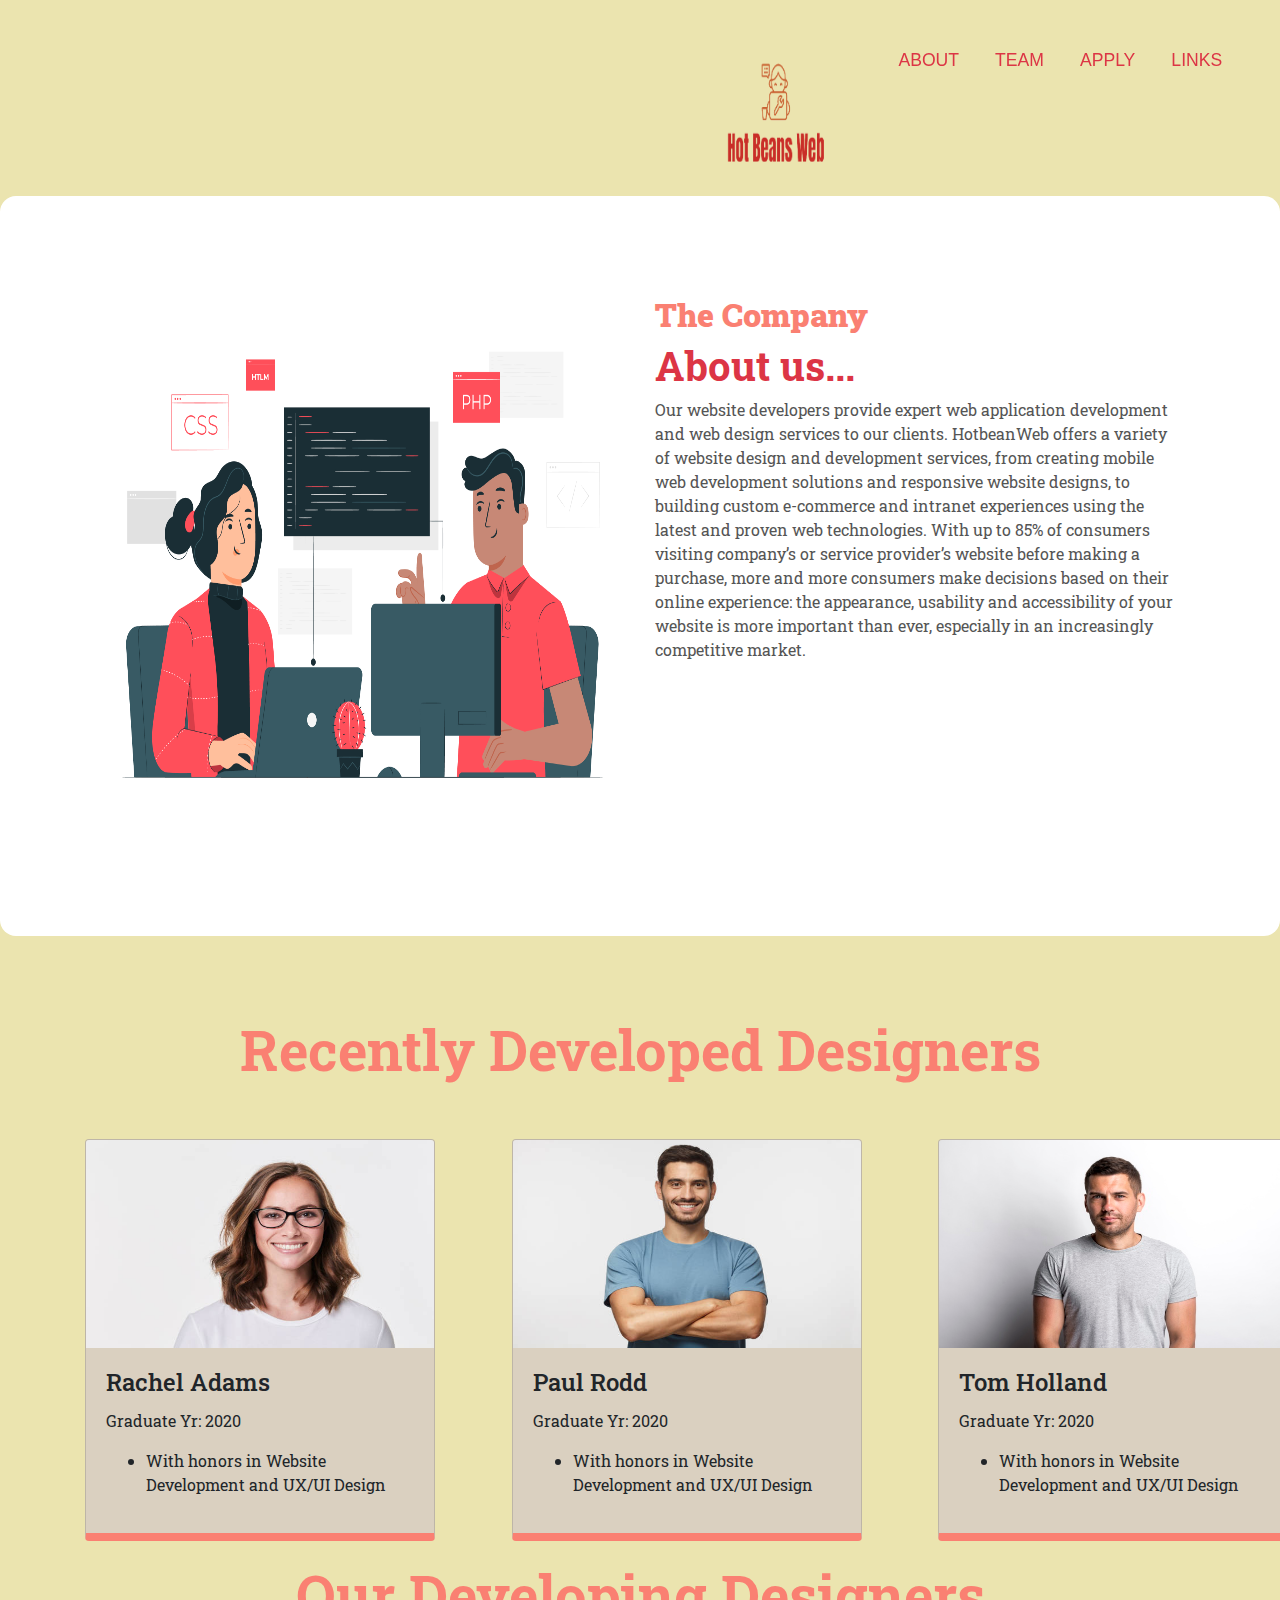
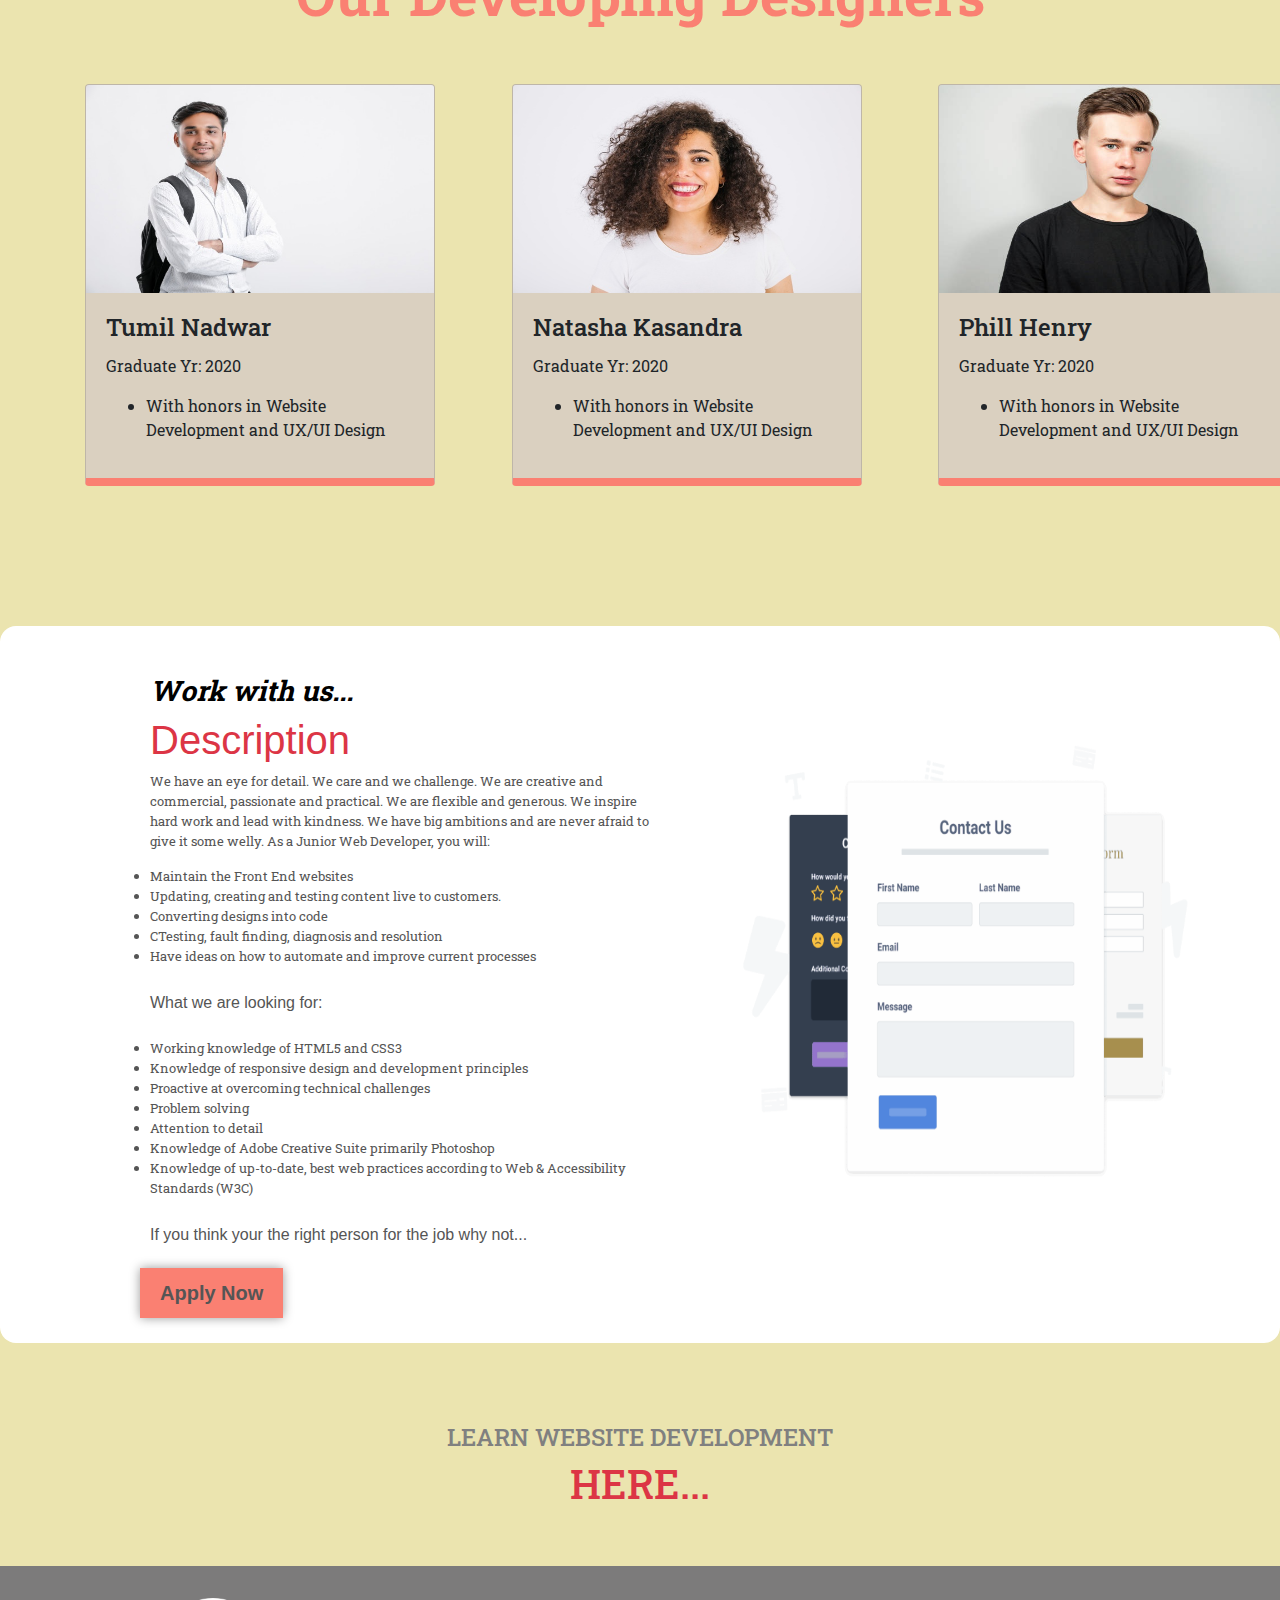
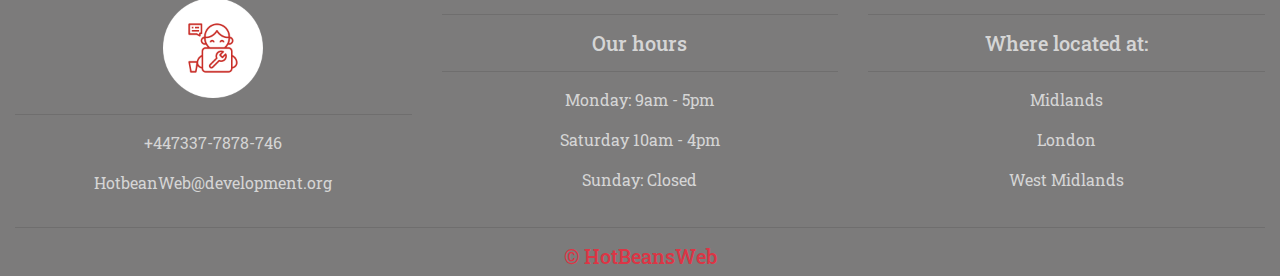
==== commit a0ea70da: "init" ====
--- a/index.html
+++ b/index.html
@@ -285,10 +285,7 @@
                <p>London</p>
                <p>West Midlands</p>
            </div>
-           <div class="counter">
-            <a href='https://www.symptoma.es/'>symptom checker</a><script type='text/javascript' src='https://www.freevisitorcounters.com/auth.php?id=8b935408d6eeff42bed3c7412f426a0104f46b94'></script>
-            <script type="text/javascript" src="https://www.freevisitorcounters.com/en/home/counter/810434/t/2"></script>
-        </div>
+
            <div class="col-12">
                <hr class="light-100">
                <h5 class="text-danger">&copy; HotBeansWeb</h5>
--- a/stylesheet.css
+++ b/stylesheet.css
@@ -27,7 +27,7 @@
     width: 50%;
     height: 100px;
     position: relative;
-    left: 450px;
+    left: 650px;
     margin-bottom: -100px;
 }
 
@@ -291,14 +291,13 @@
 }
 
 /* Mobile responsive */
-@media screen and (max-width: 480px) {
+@media screen and (max-width: 375px) {
     .navbar {
         border: 2px solid transparent;
         padding-bottom: 50px;
         padding-top: -100px;
     }
-    
-    
+
     .navbar-brand img{
         width: 80%;
         height: 50%;
@@ -338,13 +337,107 @@
         padding: 0;
         padding-top: 100px;
         padding-bottom: 150px;
+        margin-bottom: 50px;
     }
     #apply img{
         display: none;
     }
-    .center{
-        margin: 0;
-        padding: 0;
+   
+    /* form */
+    .container-form {
+        margin: 0;
+        padding: 0;
+        position: relative;
+        left: 155px;
+        margin-top: 40px;
+        width: 100%;
+    }
+    .row{
+       margin-right: auto;
+    }
+
+}
+
+@media screen and (max-width: 1024px) and (min-width: 400px) {
+    .navbar {
+        border: 2px solid transparent;
+        padding-bottom: 50px;
+        padding-top: -100px;
+    }
+
+    .navbar-brand img{
+        width: 30%;
+        height: 30%;
+        position: relative;
+        left: 350px;
+        margin-top: -30px;
+    }
+    #about {
+        padding: 0;
+        padding-top: 100px;
+        margin: 0;
+        margin-bottom: 120px;
+    }
+
+    .about_row img{
+        width: 100%;
+        height: 100%;
+        justify-content: center;
+    }
+
+    .about_row {
+        padding-left: 50px;
+        padding-bottom: 50px;
+        margin-top: -100px;
+        margin-bottom: -130px;
+    }
+    .card{
+        border-bottom: 8px solid salmon;
+        background: #dad0c0;
+        margin-bottom: 40px;
+        width: 300px;
+        position: relative;
+        left: auto;
+       
+    }
+    #apply{
+        margin: 0;
+        padding: 0;
+        padding-top: 100px;
+        padding-bottom: 150px;
+        margin-bottom: 50px;
+    }
+
+   
+    /* form */
+    .container-form {
+        margin: 0;
+        padding: 0;
+        position: relative;
+        left: 480px;
+        margin-top: 40px;
+        width: 100%;
+    }
+
+    .btn {
+        display: block;
+        background: #ebe4af;
+        padding-left: 10px 0;
+        color:grey;
+        text-transform: uppercase;
+        cursor: pointer;
+        margin-top: 8px;
+        width: 100%;
+        position: relative;
+        left: 0px;
+    
+    }
+    .txtb textarea{
+        height: 10vh;
+      }
+    footer {
+        position: relative;
+        align-items: stretch;
     }
 
 }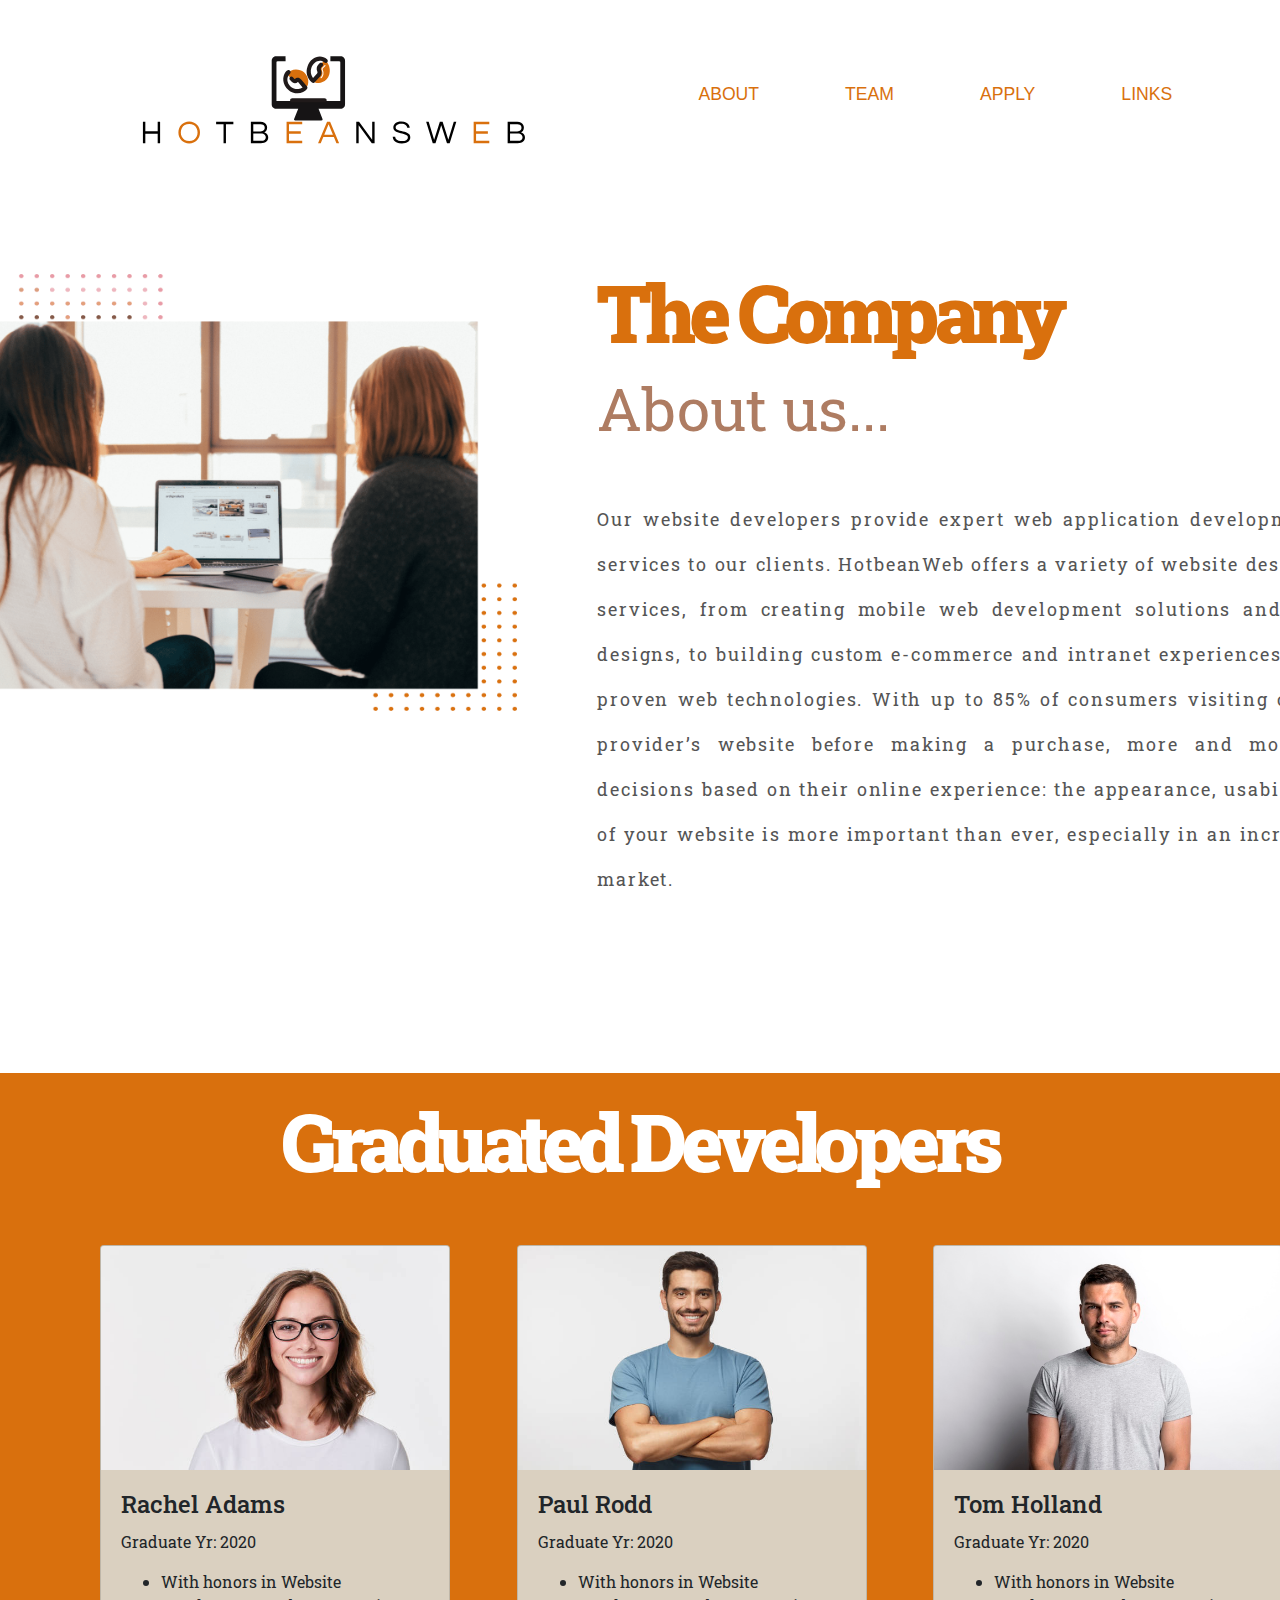
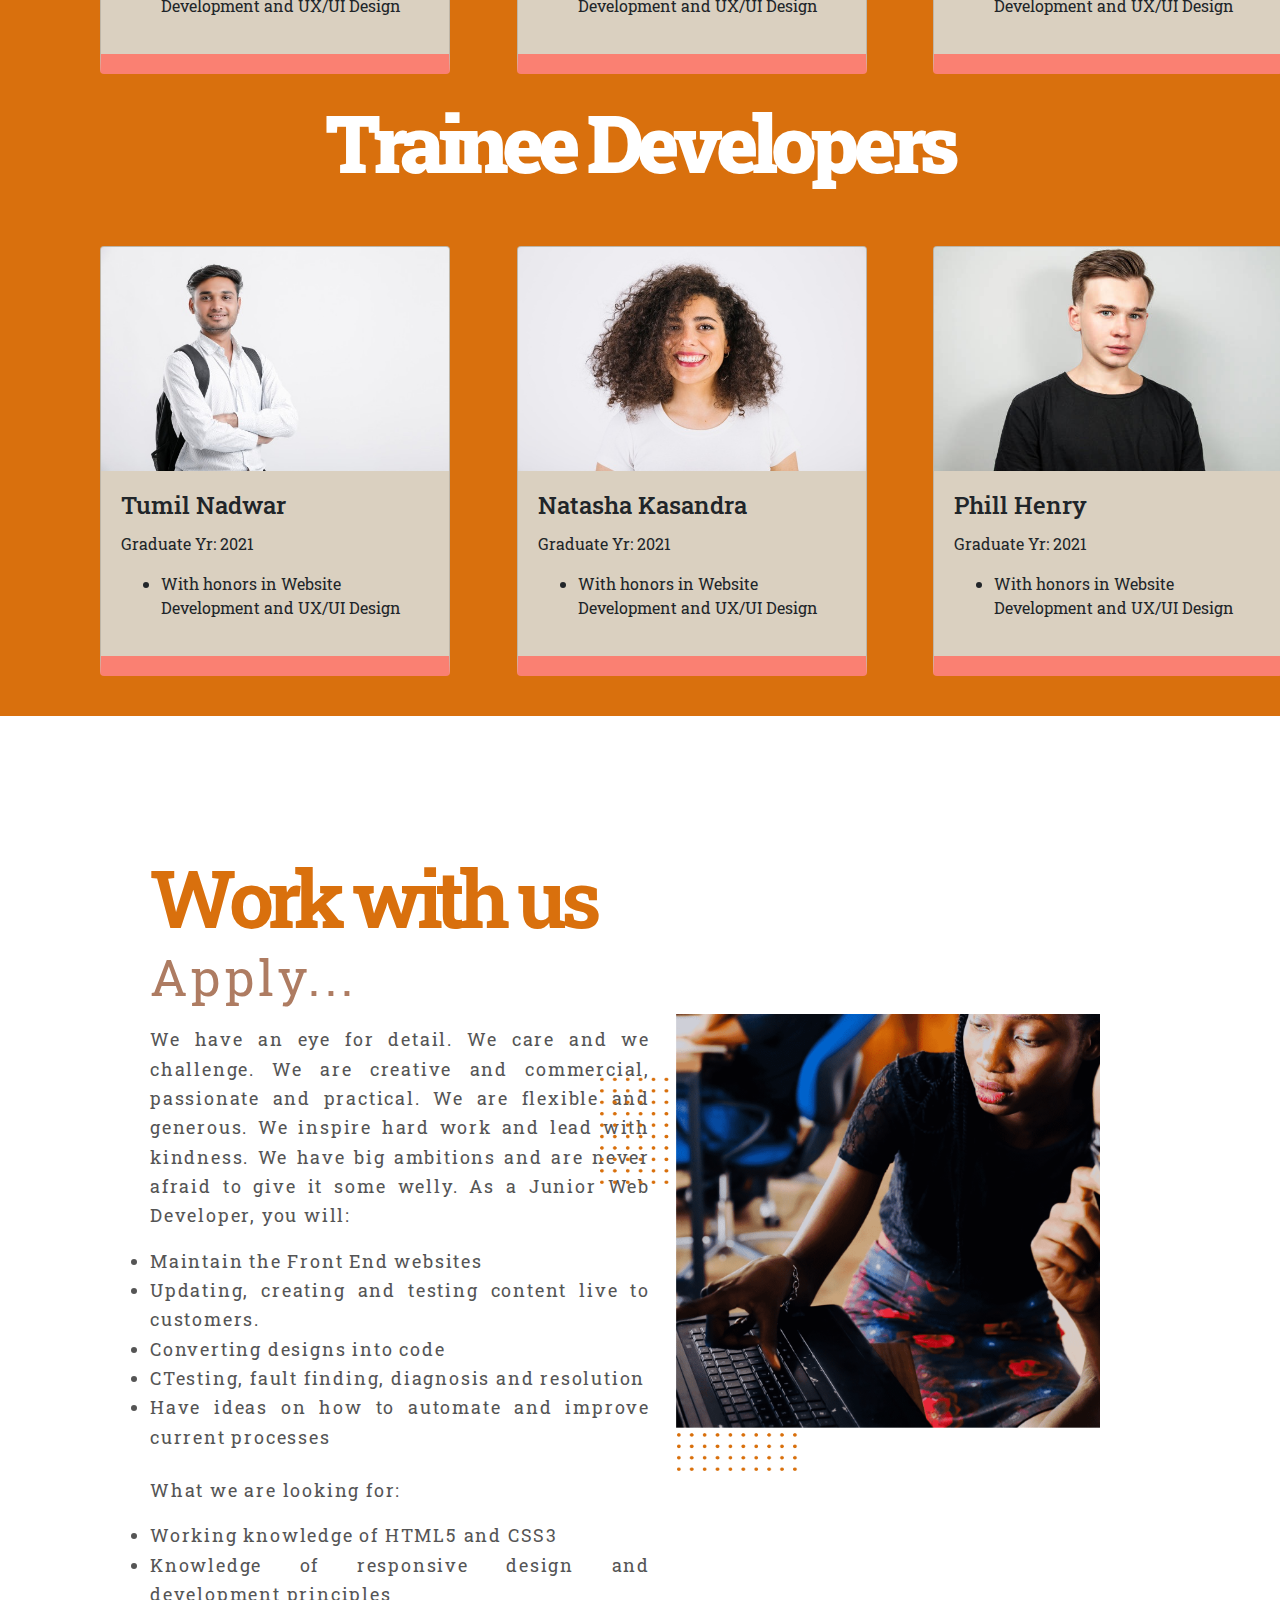
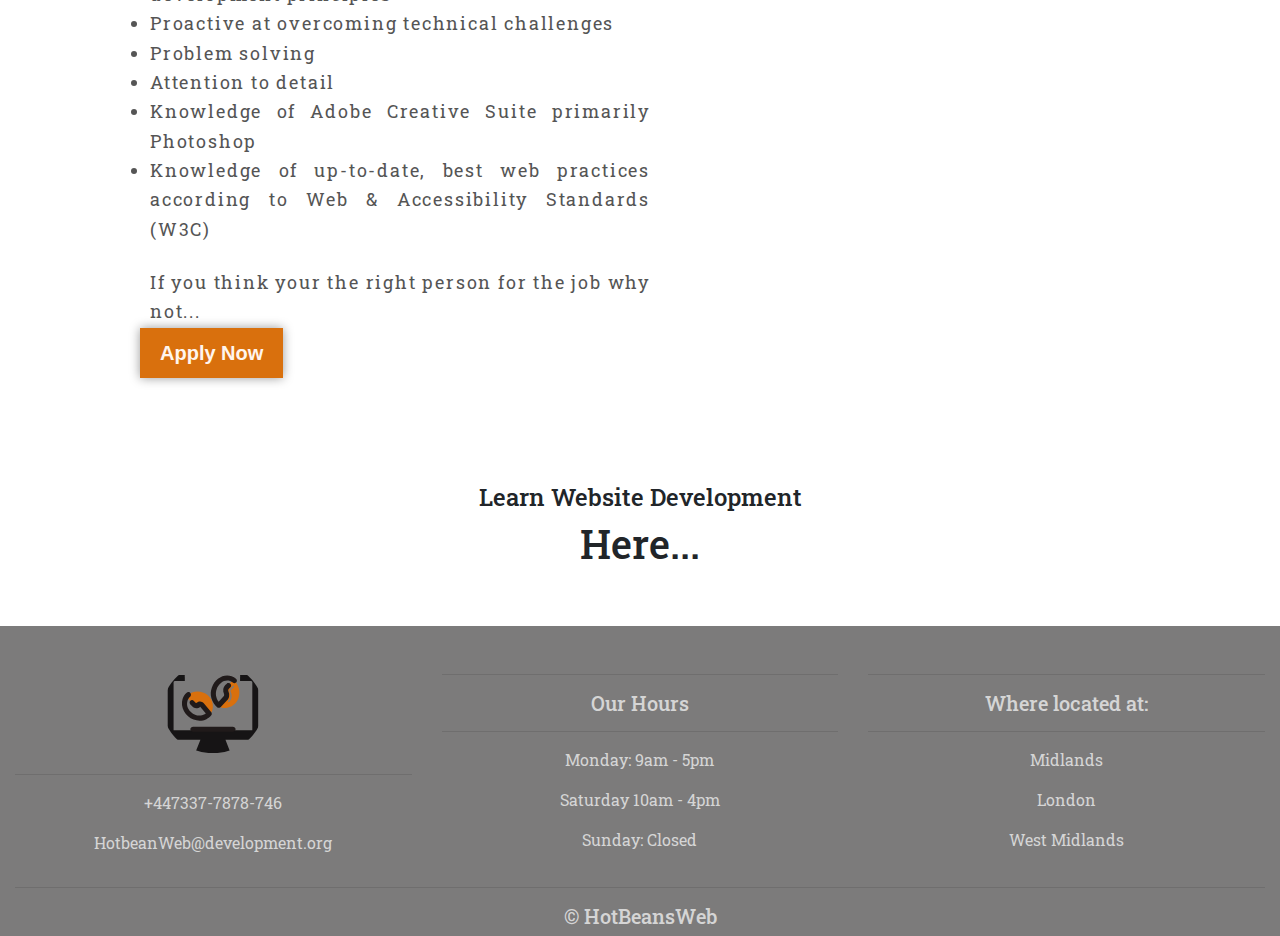
==== commit 85e3d2a9: "feedback changes" ====
--- a/index.html
+++ b/index.html
@@ -29,9 +29,9 @@
   <title>HotBeans| Web Development</title> 
   <body>
     <!--Nav-->
-    <div class="navbar navbar-expand-md navbar-light sticky-top">
+    <div class="navbar navbar-expand-md navbar-light fixed">
         <di class="container-fluid pt-4">
-            <a class="navbar-brand pl-5" href=""><img src="Assets/logo/logo_small.png">
+            <a class="navbar-brand pl-5" href=""><img src="Assets/Logo.svg">
             </a> 
             <button class="navbar-toggler" type="button" data-toggle="collapse" data-target="#navbarResponsive">
                 <span class="navbar-toggler-icon"></span>
@@ -39,16 +39,16 @@
             <div class="collapse navbar-collapse" id="navbarResponsive">
                 <ul class="navbar-nav ml-auto">
                     <li class="nav-item active">
-                        <a class="nav-link text-danger"" href="#about">About</a>
+                        <a class="nav-link" href="#about">About</a>
                     </li>
                     <li class="nav-item">
-                        <a class="nav-link text-danger" href="#team">Team</a>
+                        <a class="nav-link" href="#team">Team</a>
                     </li>
                     <li class="nav-item">
-                        <a class="nav-link text-danger"" href="#apply">Apply</a>
+                        <a class="nav-link" href="#apply">Apply</a>
                     </li>
                     <li class="nav-item">
-                        <a class="nav-link text-danger"" href="#links">Links</a>
+                        <a class="nav-link" href="#links">Links</a>
                     </li>
                 </ul>
             </div>
@@ -59,123 +59,126 @@
     <div id="about" class="container-fluid">
         <div class="row about_row">
             <div class="col-lg-6">
-                <img src="Assets/Company.jpg" class="img-fluid">
+                <img src="Assets/Company1.png" class="img-fluid">
             </div>
             <div class="col-xs-3 col-lg-6 col-md-4">
                 <div class="about-text">
-                    <h3><b>The Company</b></h3>
-                    <h1 class="text-danger">About us...</h1>
+                    <h1><b>The Company</b></h1>
+                    <h3>About us...</h3>
                     <p>Our website developers provide expert web application development and web design services to our clients. HotbeanWeb offers a variety of website design and development services, from creating mobile web development solutions and responsive website designs, to building custom e-commerce and intranet experiences using the latest and proven web technologies. With up to 85% of consumers visiting company’s or service provider’s website before making a purchase, more and more consumers make decisions based on their online experience: the appearance, usability and accessibility of your website is more important than ever, especially in an increasingly competitive market.</p>                
                 </div>
             </div>    
         </div>
     </div>
     <!--Existing Developers profile-->
-    <div class="container-fluid padding pb-5">
-        <div class="row welcome text-center">
-            <div class="col-12">
-                <h1 id="team" class="display-4">Recently Developed Designers</h1>
-            </div>
-            <hr>
-        </div>
+    <div id="team" class="container">
+        <div class="container-fluid padding pb-5">
+            <div class="row welcome text-center">
+                <div class="col-12">
+                    <h1 id="team" class="display-4">Graduated Developers</h1>
+                </div>
+                <hr>
+            </div>
+        </div>
+        <div class="container-fluid padding">
+            <div class="row padding">
+                <div class="col-md-4 col-xs-12">
+                   <div class="card">
+                    <img class="card-img-top" src="Assets/employee1.png" style="height: 14rem;">
+                    <div class="card-body">
+                        <h4 class="card-title">Rachel Adams</h4>
+                        <p class="card-text">Graduate Yr: 2020
+                            <ul>
+                                <li>With honors in Website Development and UX/UI Design</li>
+                            </ul> 
+                        </p>
+                    </div>
+                   </div>
+                </div>
+                <div class="col-md-4 col-xs-12">
+                   <div class="card">
+                    <img class="card-img-top" src="Assets/employee2.png" style="height: 14rem;">
+                    <div class="card-body">
+                        <h4 class="card-title">Paul Rodd</h4>
+                        <p class="card-text">Graduate Yr: 2020
+                            <ul>
+                                <li>With honors in Website Development and UX/UI Design</li>
+                            </ul> 
+                        </p>
+                    </div>
+                   </div>
+                </div>
+                <div class="col-md-4 col-xs-12">
+                   <div class="card">
+                    <img class="card-img-top" src="Assets/employee3.png" style="height: 14rem;">
+                    <div class="card-body">
+                        <h4 class="card-title">Tom Holland</h4>
+                        <p class="card-text">Graduate Yr: 2020
+                            <ul>
+                                <li>With honors in Website Development and UX/UI Design</li>
+                            </ul>    
+                        </p>
+                    </div>
+                   </div>
+                </div>
+                <div class="container-fluid padding pb-5">
+                        <div class="row welcome text-center">
+                        <div class="col-12">
+                            <h1 id="team" class="display-4">Trainee Developers</h1>
+                        </div>
+                        <hr>
+                    </div>
+                </div>
+                <div class="col-md-4 col-xs-12">
+                    <div class="card">
+                     <img class="card-img-top" src="Assets/employee6.png" style="height: 14rem;">
+                     <div class="card-body">
+                         <h4 class="card-title">Tumil Nadwar</h4>
+                         <p class="card-text">Graduate Yr: 2021
+                             <ul>
+                                 <li>With honors in Website Development and UX/UI Design</li>
+                             </ul> 
+                         </p>
+                     </div>
+                    </div>
+                 </div>
+                 <div class="col-md-4 col-xs-12">
+                    <div class="card">
+                     <img class="card-img-top" src="Assets/employee4.png" style="height: 14rem;">
+                     <div class="card-body">
+                         <h4 class="card-title">Natasha Kasandra</h4>
+                         <p class="card-text">Graduate Yr: 2021
+                             <ul>
+                                 <li>With honors in Website Development and UX/UI Design</li>
+                             </ul> 
+                         </p>
+                     </div>
+                    </div>
+                 </div>
+                 <div class="col-md-4 col-xs-12">
+                    <div class="card">
+                     <img class="card-img-top" src="Assets/employee5.png" style="height: 14rem;">
+                     <div class="card-body">
+                         <h4 class="card-title">Phill Henry</h4>
+                         <p class="card-text">Graduate Yr: 2021
+                             <ul>
+                                 <li>With honors in Website Development and UX/UI Design</li>
+                             </ul> 
+                         </p>
+                     </div>
+                    </div>
+                 </div>
+            </div>
+            </div>
     </div>
-    <div class="container-fluid padding">
-        <div class="row padding">
-            <div class="col-md-4 col-xs-12">
-               <div class="card">
-                <img class="card-img-top" src="Assets/employee1.png" style="height: 13rem;">
-                <div class="card-body">
-                    <h4 class="card-title">Rachel Adams</h4>
-                    <p class="card-text">Graduate Yr: 2020
-                        <ul>
-                            <li>With honors in Website Development and UX/UI Design</li>
-                        </ul> 
-                    </p>
-                </div>
-               </div>
-            </div>
-            <div class="col-md-4 col-xs-12">
-               <div class="card">
-                <img class="card-img-top" src="Assets/employee2.png" style="height: 13rem;">
-                <div class="card-body">
-                    <h4 class="card-title">Paul Rodd</h4>
-                    <p class="card-text">Graduate Yr: 2020
-                        <ul>
-                            <li>With honors in Website Development and UX/UI Design</li>
-                        </ul> 
-                    </p>
-                </div>
-               </div>
-            </div>
-            <div class="col-md-4 col-xs-12">
-               <div class="card">
-                <img class="card-img-top" src="Assets/employee3.png" style="height: 13rem;">
-                <div class="card-body">
-                    <h4 class="card-title">Tom Holland</h4>
-                    <p class="card-text">Graduate Yr: 2020
-                        <ul>
-                            <li>With honors in Website Development and UX/UI Design</li>
-                        </ul>    
-                    </p>
-                </div>
-               </div>
-            </div>
-<div class="container-fluid padding pb-5">
-        <div class="row welcome text-center">
-        <div class="col-12">
-            <h1 id="team" class="display-4">Our Developing Designers</h1>
-        </div>
-        <hr>
-    </div>
- </div>
-            <div class="col-md-4 col-xs-12">
-                <div class="card">
-                 <img class="card-img-top" src="Assets/employee6.png" style="height: 13rem;">
-                 <div class="card-body">
-                     <h4 class="card-title">Tumil Nadwar</h4>
-                     <p class="card-text">Graduate Yr: 2020
-                         <ul>
-                             <li>With honors in Website Development and UX/UI Design</li>
-                         </ul> 
-                     </p>
-                 </div>
-                </div>
-             </div>
-             <div class="col-md-4 col-xs-12">
-                <div class="card">
-                 <img class="card-img-top" src="Assets/employee4.png" style="height: 13rem;">
-                 <div class="card-body">
-                     <h4 class="card-title">Natasha Kasandra</h4>
-                     <p class="card-text">Graduate Yr: 2020
-                         <ul>
-                             <li>With honors in Website Development and UX/UI Design</li>
-                         </ul> 
-                     </p>
-                 </div>
-                </div>
-             </div>
-             <div class="col-md-4 col-xs-12">
-                <div class="card">
-                 <img class="card-img-top" src="Assets/employee5.png" style="height: 13rem;">
-                 <div class="card-body">
-                     <h4 class="card-title">Phill Henry</h4>
-                     <p class="card-text">Graduate Yr: 2020
-                         <ul>
-                             <li>With honors in Website Development and UX/UI Design</li>
-                         </ul> 
-                     </p>
-                 </div>
-                </div>
-             </div>
-        </div>
-        </div>
+    
     <!--Job requirement-->
     <div id="apply" class="container-fluid">
         <div class="row apply_row">
             <div class="col-xs-3 col-lg-6 col-md-4 pt-5">
                 <div class="about-text">
-                    <h3><i>Work with us...</i></h3>
-                    <h1 class="text-danger">Description</h1>
+                    <h3>Work with us</h3>
+                    <h1>Apply...</h1>
                     <p>
                         We have an eye for detail. We care and we challenge. We are creative and commercial, passionate and practical. We are flexible and generous. We inspire hard work and lead with kindness. We have big ambitions and are never afraid to give it some welly.
                             As a Junior Web Developer, you will:
@@ -187,10 +190,10 @@
                                 <li>Have ideas on how to automate and improve current processes</li>
                         </lu>
                         <br>
-                    What we are looking for:
+                    <p>What we are looking for:</p>
                         <lu>
-                            <br>
-                            <br>
+                
+                        
                                 <li>Working knowledge of HTML5 and CSS3</li>
                                 <li>Knowledge of responsive design and development principles</li>
                                 <li>Proactive at overcoming technical challenges</li>
@@ -200,12 +203,12 @@
                                 <li>Knowledge of up-to-date, best web practices according to Web & Accessibility Standards (W3C)</li>
                         </ul>
                         <br>
-                    If you think your the right person for the job why not...
+                    <p>If you think your the right person for the job why not...</p>
                      </p>                
                 </div>
             </div>    
             <div class="col-lg-6 pt-5">
-                <img src="Assets/Applylogo.png" class="img-fluid">
+                <img src="Assets/Group 19 (1)-min (1).png" class="img-fluid">
             </div> 
             <div class="centre">
                 <input type="checkbox" id="show">
@@ -254,7 +257,7 @@
             <div class="row text-center padding">
                 <div class="col-12">
                     <h4>Learn Website Development</h4>
-                    <h1 class="text-danger">Here...<a href="https://www.freecodecamp.org/"><i class="fab fa-free-code-camp fa-3x"></i></a> </h1>
+                    <h1>Here...<a href="https://www.freecodecamp.org/"><i class="fab fa-free-code-camp fa-3x"></i></a> </h1>
                 </div>  
             </div>
         </div>
@@ -264,14 +267,14 @@
         <div class="container-fluid padding">
         <div class="row text-center">
            <div class="col-md-4">
-               <img id="Contact" src="Assets/logo/logo_small_icon_only.png" width="100px" height="100px">
+               <img id="Contact" src="Assets/Mask Group.svg" width="100px" height="100px">
                <hr class="light">
                <p>+447337-7878-746</p>
                <p>HotbeanWeb@development.org</p>
            </div>
            <div class="col-md-4">
                <hr class="light">
-               <h5>Our hours</h5>
+               <h5>Our Hours</h5>
                <hr class="light">
                <p>Monday: 9am - 5pm</p>
                <p>Saturday 10am - 4pm</p>
@@ -288,7 +291,7 @@
 
            <div class="col-12">
                <hr class="light-100">
-               <h5 class="text-danger">&copy; HotBeansWeb</h5>
+               <h5>&copy; HotBeansWeb</h5>
            </div>
         </div>
         </div>
--- a/stylesheet.css
+++ b/stylesheet.css
@@ -1,6 +1,6 @@
 
 html, body {
-    background-color: #ebe4af;; 
+    background-color: #fff; 
     scroll-behavior: smooth;
 } 
 
@@ -10,80 +10,114 @@
     border: 2px solid transparent;
     padding: .8rem;
 }
+
+
 .navbar-nav li {
+
     padding-right: 20px;
     text-transform: uppercase;
-}
-.nav-link{
+    color: #D9700D;
+}
+
+.nav-link {
     font-size: 1.1em !important;
-}
+    margin-right: 50px;
+    color: #D9700D !important;
+   
+
+}
+
 
 .nav-link:hover {
     text-decoration: none;
-    border-bottom: 2px solid salmon;
+    border-bottom: 2px solid #D9700D;
     transition: 0.5 ease;
 }
 .navbar-brand img{
-    width: 50%;
+    width: 100%;
     height: 100px;
     position: relative;
-    left: 650px;
-    margin-bottom: -100px;
+    left: 50px;
+
 }
 
 /*about*/
 
 #about {
     background: white;
-    border-radius: 1rem;
-    margin: 100px;
-    margin-left: 0px;
+    margin-left: -12vh;
     padding: 100px;
     color: #555;
     font-family: 'Roboto Slab', serif;
     font-weight: 400;
 }
-#about h3 {
+#about h1 {
     font-family: 'Roboto Slab', serif;
     font-weight: 700;
-    color: salmon;
-    font-size: xx-large;
-}
-#about h1 {
-    font-family: 'Roboto Slab', serif;
-    font-weight: 700;
+    color: #D9700D;
+    font-size: 80px;
+    letter-spacing: -0.08em;
+    margin-left: 50px;
+}
+#about h3{
+    color: #aaa29e;
+    font-family: "Roboto Slab",serif;
+    font-weight: 400;
+    font-size: 60px;
+    line-height: 79px;
+    margin-left: 50px;
+    color: #AE7C62;
+}
+#about p{
+    margin-left: 50px;
+    width: 900px;
+    height: 500px;
+    font-family: "Roboto Slab", serif;
+    font-style: normal;
+    font-weight: 400;
+    font-size: 18px;
+    line-height: 250.38%;
+    letter-spacing: 0.105em;
+    text-align: justify;
+    margin-top: 50px;
+}
+
+.about_row img{
+    max-width: 100%;
+    padding-top: 10px;
     
 }
-.about_row img{
-    width: auto;
-    height: 60vh;
-    padding-left: -60px;
-    padding-top: 10px;
-    justify-content: center;
-}
 
 /*Team*/
+#team{
+    background-color: #D9700D;
+    max-width: 100%;
+}
 .welcome{
     margin-top: -40px;
 }
 .welcome h1{
     font-family: 'Roboto Slab', serif;
-    font-weight: 700;
-    color: salmon;
+    font-weight: 900;
+    font-size: 80px;
+    color: #FFFFFF;
     margin-top: 20px;
+    letter-spacing: -0.08em;
 }
 .card{
     font-family: 'Roboto Slab', serif;
     font-weight: 400;
 }
 .card{
-    border-bottom: 8px solid salmon;
+    border-bottom: 20px solid salmon;
     background: #dad0c0;
     margin-bottom: 40px;
     width: 350px;
     position: relative;
     left: 70px;
 }
+
+
 /*Apply*/
 #apply {
     background: white;
@@ -96,46 +130,67 @@
 #apply h3{
     font-family: 'Roboto Slab', serif;
     font-weight: 700;
-    color: black;
-}
-#apply p{
+    color: #D9700D;
+    font-size: 80px;
+    line-height: 66px;
+    letter-spacing: -0.08em;
+}
+
+#apply h1{
+    font-family: 'Roboto Slab', serif;
+    font-weight: 400;
+    color: #AE7C62;
+    font-size: 50px;
+    line-height: 79px;
+    letter-spacing: 0.085em;
+}
+#apply p {
+    font-family: 'Roboto Slab', serif;
+    font-weight: normal;
+
+
+}
+#apply li{
     font-family: 'Roboto Slab', serif;
     font-weight:  400;
-    font-size: smaller;
-
-}
-#apply li{
-    font-family: 'Roboto Slab', serif;
-    font-weight:  400;
-    font-size: smaller;
-
+
+}
+#apply li, #apply p{
+    font-size: 18px;
+    line-height: 163.88%;
+    text-align: justify;
+    letter-spacing: 0.10em;
+}
+#apply about-text{
+    margin-bottom: -15vh;
 }
 .apply_row img{
-    max-width: 100%;
-    height: 500px;
-    padding-left: 30px;
-    padding-top: 10px;
-    position: relative;
-    left: 20px;
-    top: 50px;
+    width: 100%;
+    padding-top: 150px;
+    position: relative;
+    right: 80px;
+    
 }
 .apply_row {
     padding-left: 50px;
     padding-bottom: 50px;
     margin-top: -100px;
     margin-bottom: -130px;
-    
-}
+    text-align: justify;
+}
+
+
 
 /*Form*/
 .show-btn{
-    background: salmon;
+    background: #D9700D;
     padding: 10px 20px;
     font-size: 20px;
     font-weight: 700;
     cursor: pointer;
     box-shadow: 0px 0px 10px rgba(0,0,0,0.4);
-    
+    margin-top: -10vh;
+    color: seashell;
 }
 .close-btn{
     cursor: pointer;
@@ -167,18 +222,18 @@
 }
 .container-form{
     display: none;
-    background: salmon;
+    background: #D9700D;
     width: 700px;
     padding: 30px;
     box-shadow: 0 0 8px rgba(0,0,0,0.4);
     position: relative;
-    left: 650px;
+    left: 800px;
 }
 .h-text{
     font-family: 'Roboto Slab', serif;
     font-weight:  700;
-    font-size: x-large;
-    font-size: 30px;
+    font-size: 50px;
+    color: seashell;
 
 }
 .container form{
@@ -241,7 +296,7 @@
 .txtb textarea{
     width: 100%;
     border: none;
-    background: #ebe4af;
+    background: #FFFFFF;
     outline: none;
     font-size: 18px;
     margin-top: 6px;
@@ -249,7 +304,7 @@
   }
 .btn {
     display: block;
-    background: #ebe4af;
+    background: #34DAB9;
     padding-left: 10px 0;
     color:grey;
     text-transform: uppercase;
@@ -263,18 +318,17 @@
 #links {
     font-family: 'Roboto Slab', serif;
     font-weight:  400;
-    background: #ebe4af;
+    background: #FFFFFF;
     border-radius: 0.5rem;
-    color: grey;
-    text-transform: uppercase;
     margin-bottom: 50px;
     margin-top: -20px;
+    left: 20px;
 }
 .fa-free-code-camp{
     color: #000000;
 }
 .fa-free-code-camp:hover{
-    color: salmon;
+    color: #D9700D;
 }
 
 footer {
@@ -291,7 +345,7 @@
 }
 
 /* Mobile responsive */
-@media screen and (max-width: 375px) {
+@media screen and (max-width: 557px) {
     .navbar {
         border: 2px solid transparent;
         padding-bottom: 50px;
@@ -358,7 +412,7 @@
 
 }
 
-@media screen and (max-width: 1024px) and (min-width: 400px) {
+@media screen and (max-width: 1123px) and (min-width: 557px) {
     .navbar {
         border: 2px solid transparent;
         padding-bottom: 50px;
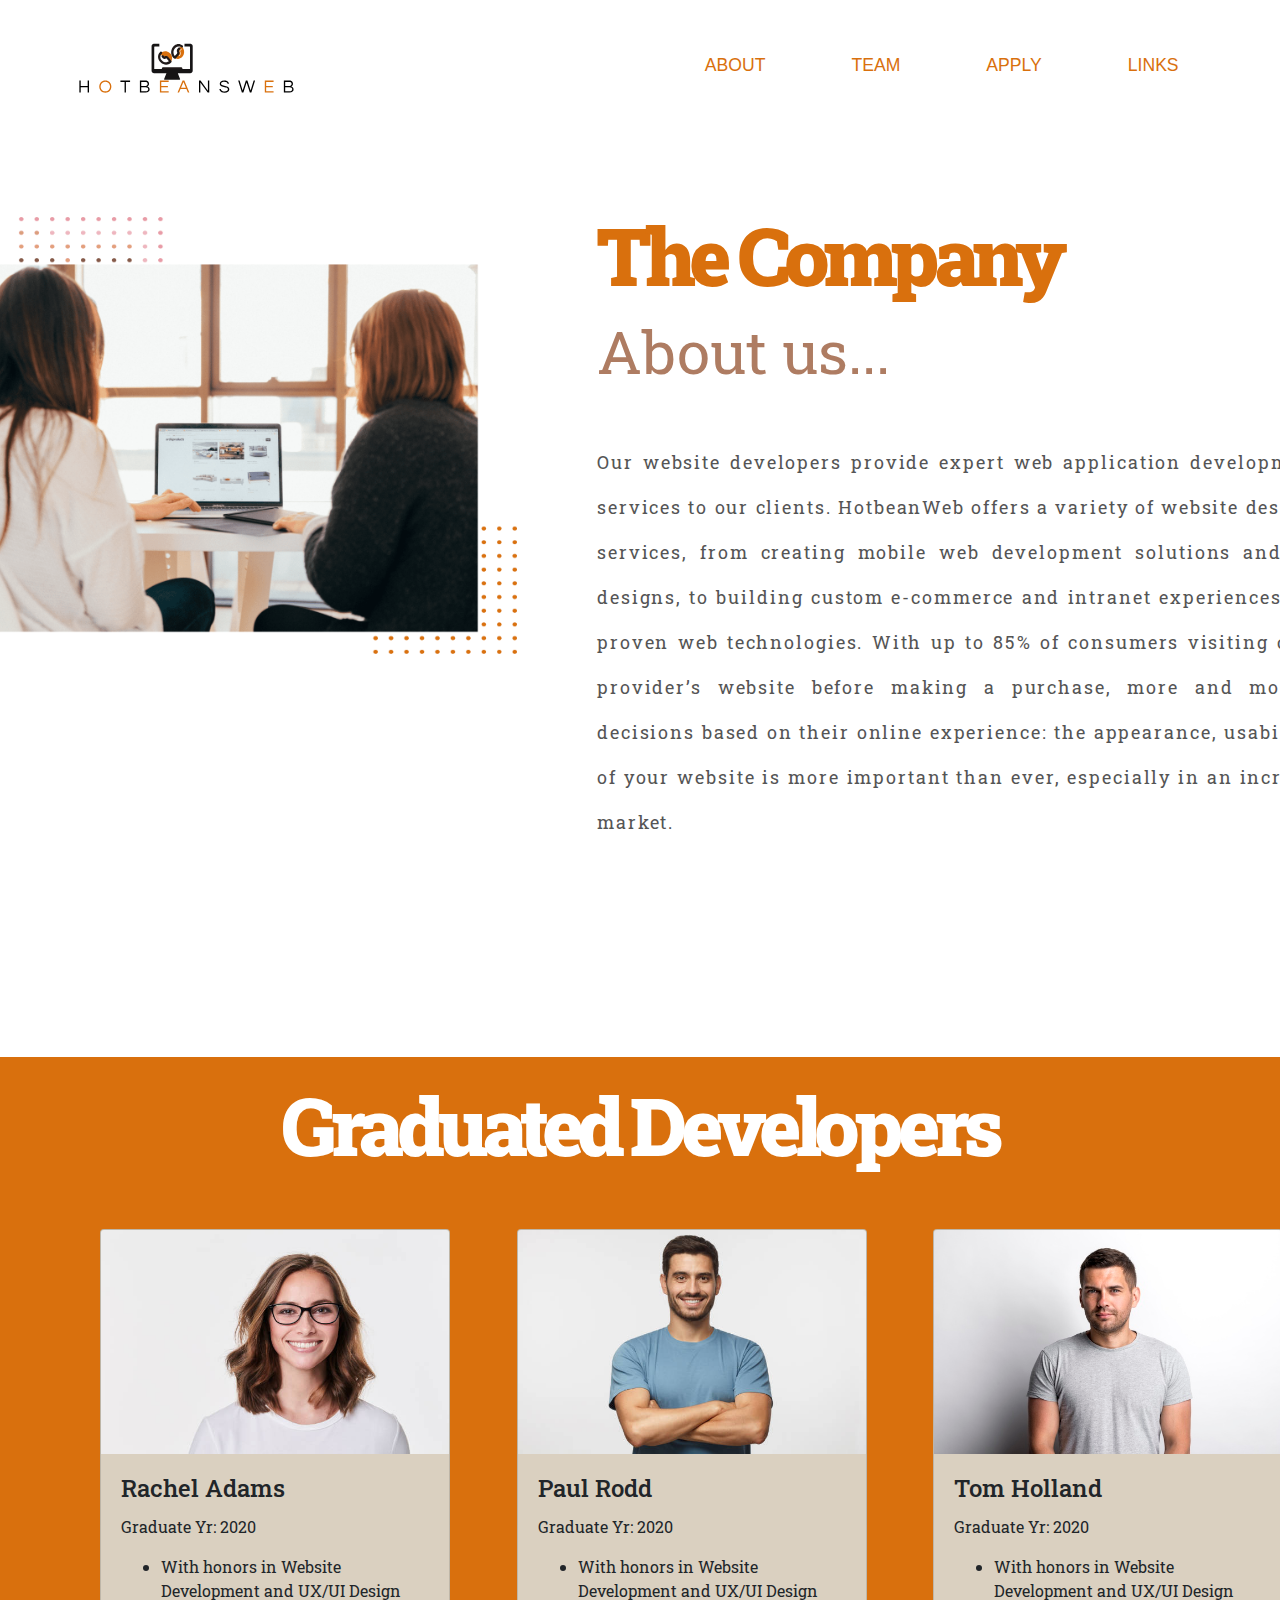
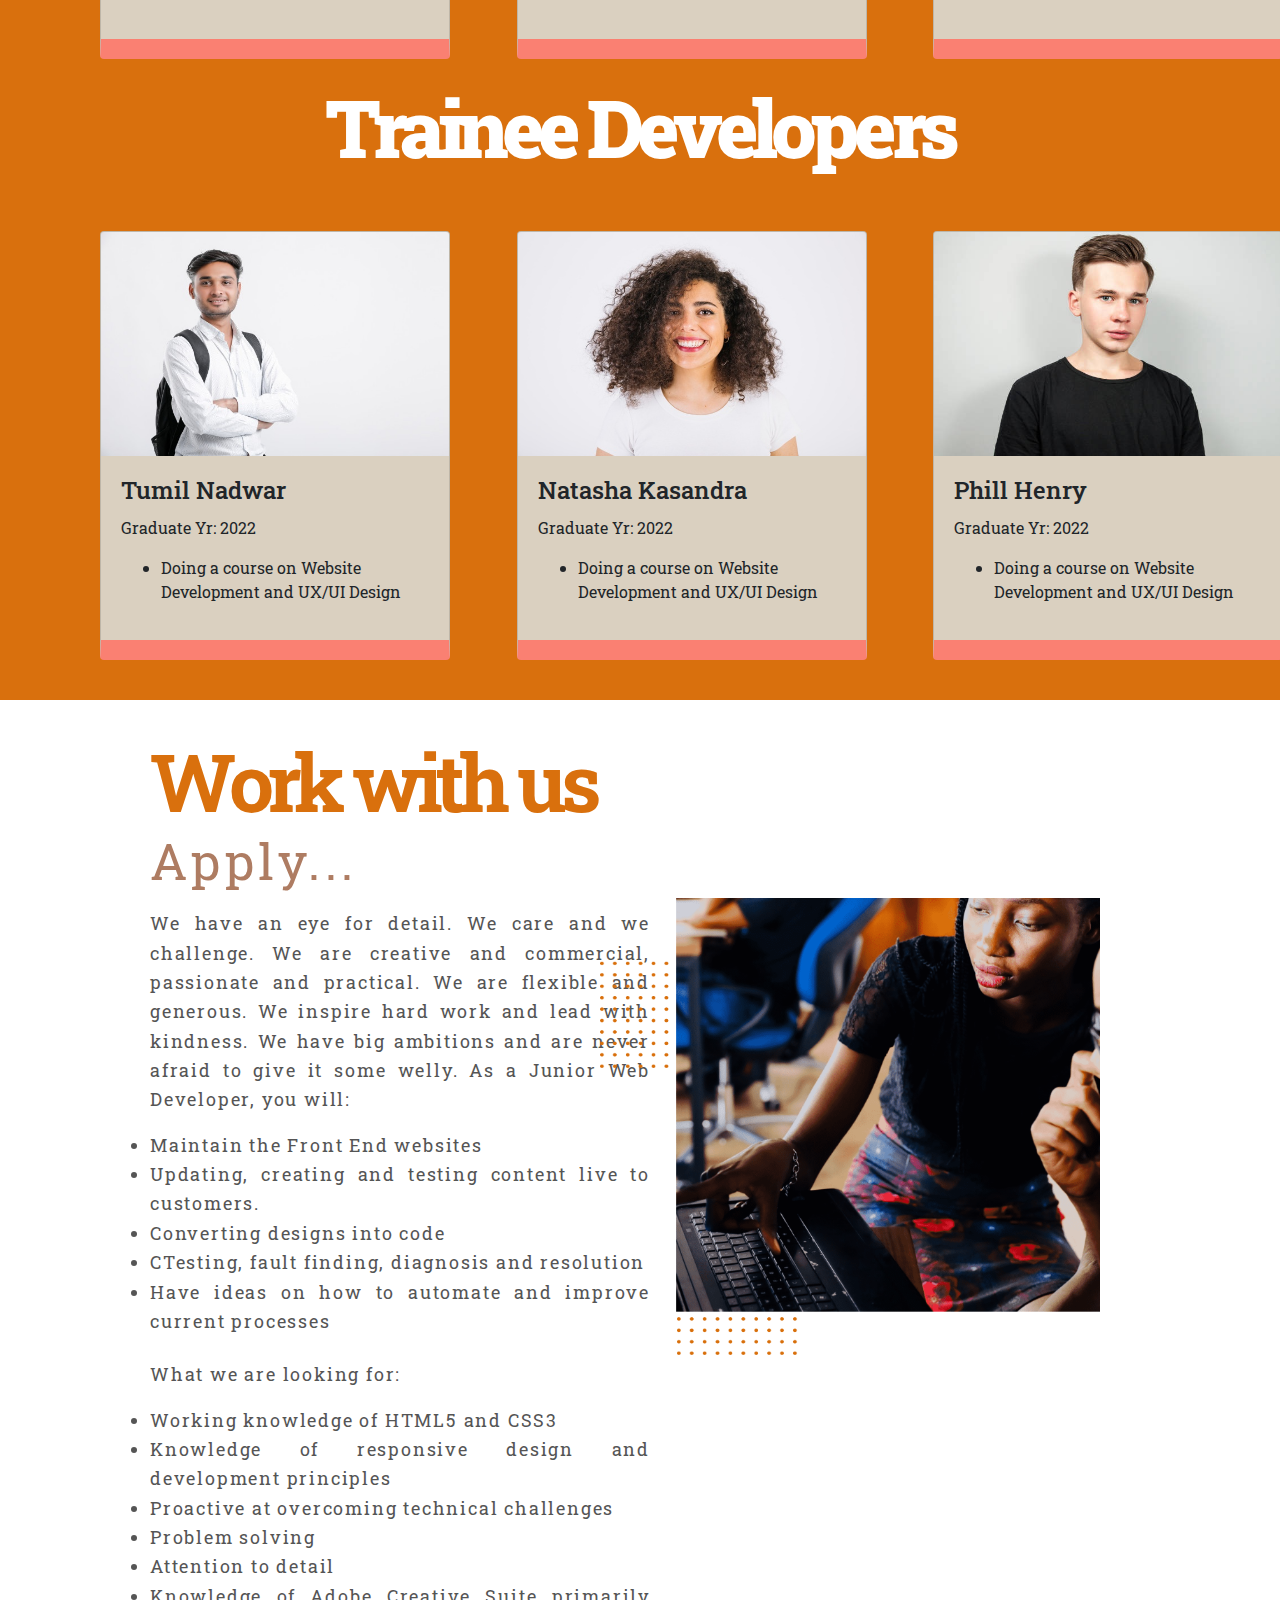
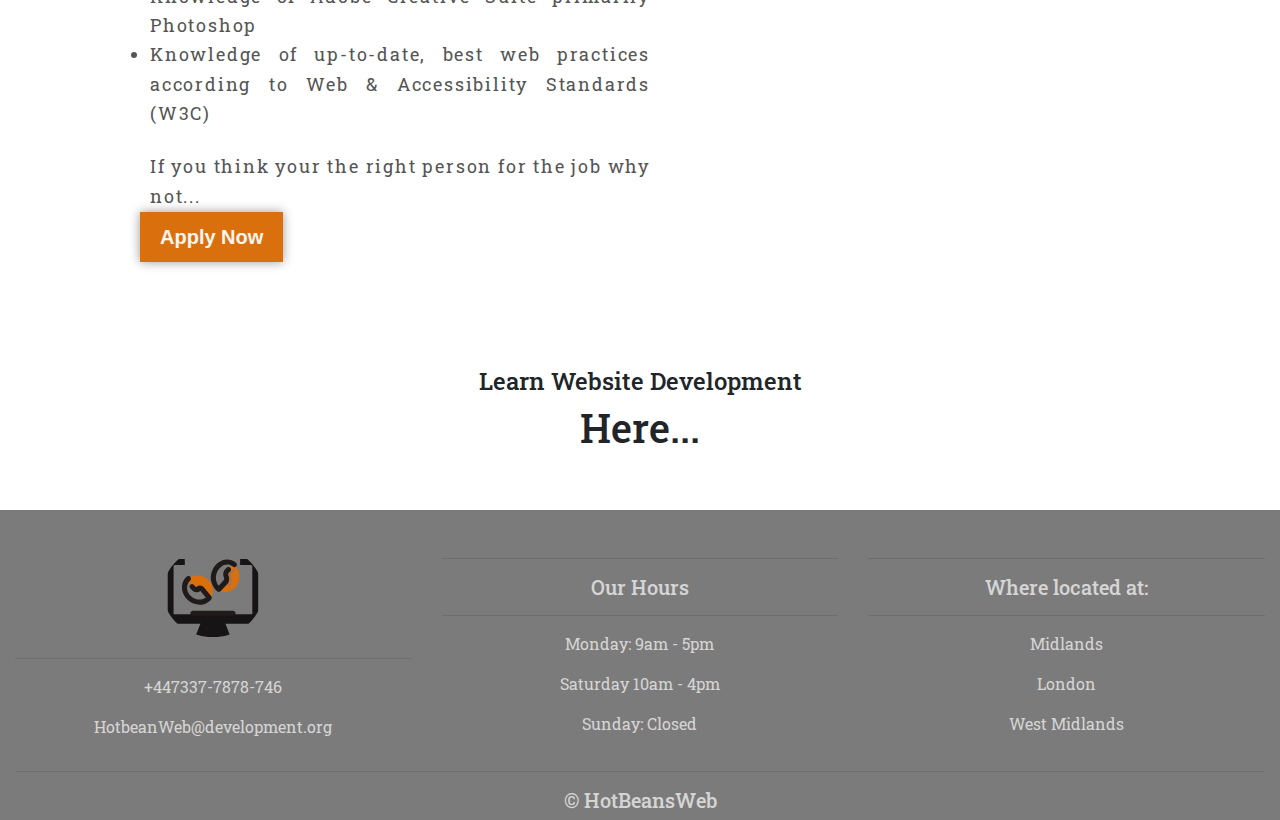
==== commit fdfdb537: "card text change" ====
--- a/index.html
+++ b/index.html
@@ -134,9 +134,9 @@
                      <img class="card-img-top" src="Assets/employee6.png" style="height: 14rem;">
                      <div class="card-body">
                          <h4 class="card-title">Tumil Nadwar</h4>
-                         <p class="card-text">Graduate Yr: 2021
+                         <p class="card-text">Graduate Yr: 2022
                              <ul>
-                                 <li>With honors in Website Development and UX/UI Design</li>
+                                 <li>Doing a course on  Website Development and UX/UI Design</li>
                              </ul> 
                          </p>
                      </div>
@@ -147,9 +147,9 @@
                      <img class="card-img-top" src="Assets/employee4.png" style="height: 14rem;">
                      <div class="card-body">
                          <h4 class="card-title">Natasha Kasandra</h4>
-                         <p class="card-text">Graduate Yr: 2021
+                         <p class="card-text">Graduate Yr: 2022
                              <ul>
-                                 <li>With honors in Website Development and UX/UI Design</li>
+                                 <li>Doing a course on  Website Development and UX/UI Design</li>
                              </ul> 
                          </p>
                      </div>
@@ -160,9 +160,9 @@
                      <img class="card-img-top" src="Assets/employee5.png" style="height: 14rem;">
                      <div class="card-body">
                          <h4 class="card-title">Phill Henry</h4>
-                         <p class="card-text">Graduate Yr: 2021
+                         <p class="card-text">Graduate Yr: 2022
                              <ul>
-                                 <li>With honors in Website Development and UX/UI Design</li>
+                                 <li>Doing a course on  Website Development and UX/UI Design</li>
                              </ul> 
                          </p>
                      </div>
--- a/stylesheet.css
+++ b/stylesheet.css
@@ -8,12 +8,11 @@
 /* Navbar*/
 .navbar {
     border: 2px solid transparent;
-    padding: .8rem;
+    padding: .4rem;
 }
 
 
 .navbar-nav li {
-
     padding-right: 20px;
     text-transform: uppercase;
     color: #D9700D;
@@ -23,20 +22,17 @@
     font-size: 1.1em !important;
     margin-right: 50px;
     color: #D9700D !important;
-   
-
-}
-
+
+}
 
 .nav-link:hover {
     text-decoration: none;
     border-bottom: 2px solid #D9700D;
     transition: 0.5 ease;
 }
+
 .navbar-brand img{
     width: 100%;
-    height: 100px;
-    position: relative;
     left: 50px;
 
 }
@@ -50,6 +46,7 @@
     color: #555;
     font-family: 'Roboto Slab', serif;
     font-weight: 400;
+    height: 110vh;
 }
 #about h1 {
     font-family: 'Roboto Slab', serif;
@@ -122,10 +119,9 @@
 #apply {
     background: white;
     border-radius: 1rem;
-    margin: 100px;
-    margin-left: 0px;
     padding: 100px;
     color:  #555;
+    margin-bottom: 100px;
 }
 #apply h3{
     font-family: 'Roboto Slab', serif;
